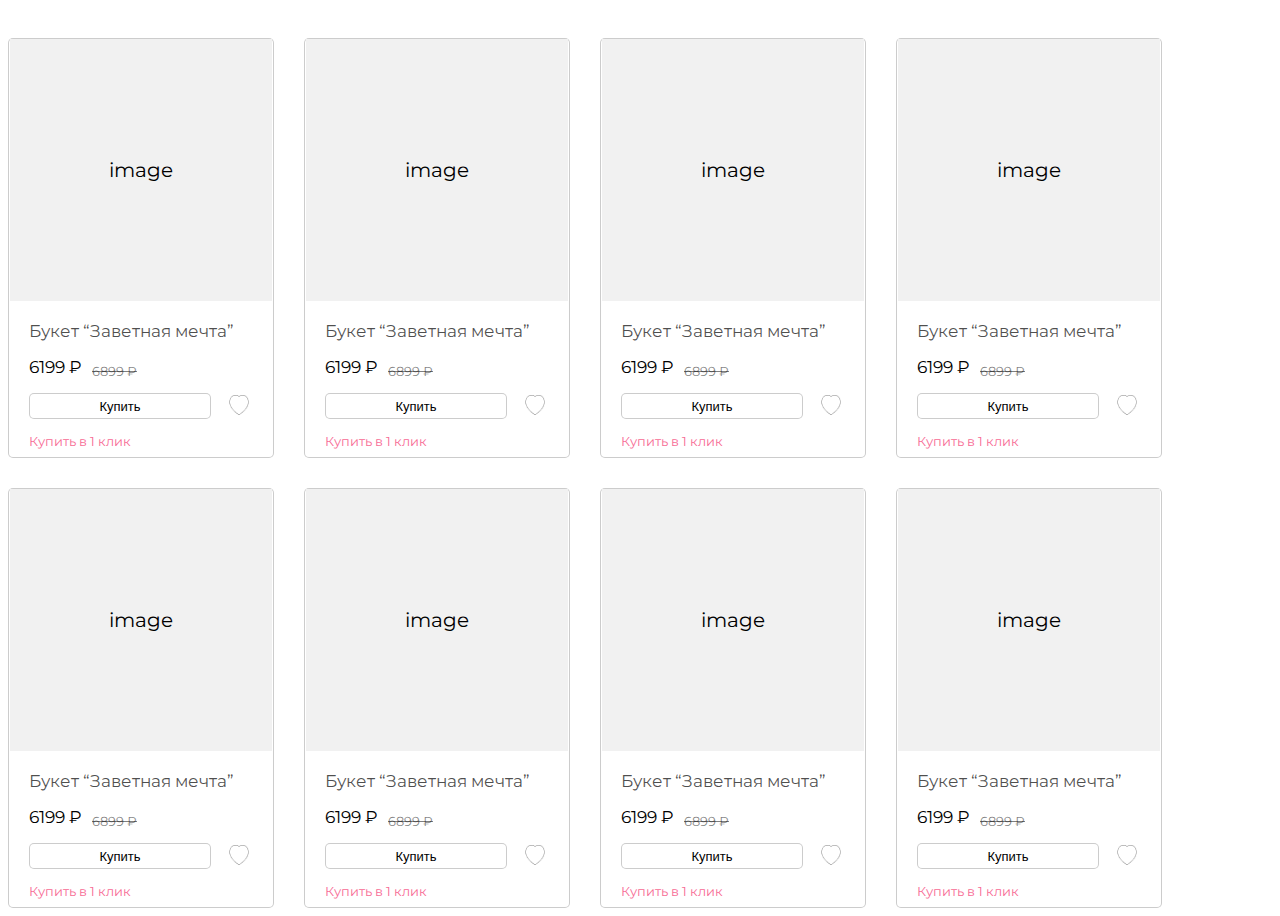
==== index.html @ fde01793 "3/add-main. Finaly-2." ====
<!DOCTYPE html>
<html lang="en">
<head>
    <meta charset="UTF-8">
    <meta http-equiv="X-UA-Compatible" content="IE=edge">
    <meta name="viewport" content="width=device-width, initial-scale=1.0">
    <link rel="stylesheet" href="style.css">

    <!-- Google fonts -->
    <link rel="preconnect" href="https://fonts.googleapis.com">
    <link rel="preconnect" href="https://fonts.gstatic.com" crossorigin>
    <link href="https://fonts.googleapis.com/css2?family=Montserrat&display=swap" rel="stylesheet">

    <title>Document</title>
</head>
<body>
    <main>
        <div class="mainItem">
            <div class="mainItem-image">image</div>
            <p class="mainItem-title">Букет “Заветная мечта”</p>
            <div class="mainItem-price">
                <p class="mainItem-price__new">6199</p>
                <p class="mainItem-price__old">6899</p>
            </div>
            <div class="mainItem-active">
                <button class="mainItem-active__buy">Купить</button>
                <img src="./like.png" alt="like" class="mainItem-active__like">
            </div>
            <p class="mainItem-prompt">Купить в 1 клик</p>
        </div>
        <div class="mainItem">
            <div class="mainItem-image">image</div>
            <p class="mainItem-title">Букет “Заветная мечта”</p>
            <div class="mainItem-price">
                <p class="mainItem-price__new">6199</p>
                <p class="mainItem-price__old">6899</p>
            </div>
            <div class="mainItem-active">
                <button class="mainItem-active__buy">Купить</button>
                <img src="./like.png" alt="like" class="mainItem-active__like">
            </div>
            <p class="mainItem-prompt">Купить в 1 клик</p>
        </div>
        <div class="mainItem">
            <div class="mainItem-image">image</div>
            <p class="mainItem-title">Букет “Заветная мечта”</p>
            <div class="mainItem-price">
                <p class="mainItem-price__new">6199</p>
                <p class="mainItem-price__old">6899</p>
            </div>
            <div class="mainItem-active">
                <button class="mainItem-active__buy">Купить</button>
                <img src="./like.png" alt="like" class="mainItem-active__like">
            </div>
            <p class="mainItem-prompt">Купить в 1 клик</p>
        </div>
        <div class="mainItem">
            <div class="mainItem-image">image</div>
            <p class="mainItem-title">Букет “Заветная мечта”</p>
            <div class="mainItem-price">
                <p class="mainItem-price__new">6199</p>
                <p class="mainItem-price__old">6899</p>
            </div>
            <div class="mainItem-active">
                <button class="mainItem-active__buy">Купить</button>
                <img src="./like.png" alt="like" class="mainItem-active__like">
            </div>
            <p class="mainItem-prompt">Купить в 1 клик</p>
        </div>
        <div class="mainItem">
            <div class="mainItem-image">image</div>
            <p class="mainItem-title">Букет “Заветная мечта”</p>
            <div class="mainItem-price">
                <p class="mainItem-price__new">6199</p>
                <p class="mainItem-price__old">6899</p>
            </div>
            <div class="mainItem-active">
                <button class="mainItem-active__buy">Купить</button>
                <img src="./like.png" alt="like" class="mainItem-active__like">
            </div>
            <p class="mainItem-prompt">Купить в 1 клик</p>
        </div>
        <div class="mainItem">
            <div class="mainItem-image">image</div>
            <p class="mainItem-title">Букет “Заветная мечта”</p>
            <div class="mainItem-price">
                <p class="mainItem-price__new">6199</p>
                <p class="mainItem-price__old">6899</p>
            </div>
            <div class="mainItem-active">
                <button class="mainItem-active__buy">Купить</button>
                <img src="./like.png" alt="like" class="mainItem-active__like">
            </div>
            <p class="mainItem-prompt">Купить в 1 клик</p>
        </div>
        <div class="mainItem">
            <div class="mainItem-image">image</div>
            <p class="mainItem-title">Букет “Заветная мечта”</p>
            <div class="mainItem-price">
                <p class="mainItem-price__new">6199</p>
                <p class="mainItem-price__old">6899</p>
            </div>
            <div class="mainItem-active">
                <button class="mainItem-active__buy">Купить</button>
                <img src="./like.png" alt="like" class="mainItem-active__like">
            </div>
            <p class="mainItem-prompt">Купить в 1 клик</p>
        </div>
        <div class="mainItem">
            <div class="mainItem-image">image</div>
            <p class="mainItem-title">Букет “Заветная мечта”</p>
            <div class="mainItem-price">
                <p class="mainItem-price__new">6199</p>
                <p class="mainItem-price__old">6899</p>
            </div>
            <div class="mainItem-active">
                <button class="mainItem-active__buy">Купить</button>
                <img src="./like.png" alt="like" class="mainItem-active__like">
            </div>
            <p class="mainItem-prompt">Купить в 1 клик</p>
        </div>
    </main>
</body>
</html>
---- style.css ----
main {
    display: flex;
    flex-direction: row;
    flex-wrap: wrap;
    font-family: 'Montserrat', Arial, Helvetica, sans-serif;
    font-style: normal;
    font-weight: 400;
    line-height: 21px;

}

.mainItem {
    width: 264px;
    height: 418px;
    background-color: #fff;
    border: 0.3px solid rgba(0, 0, 0, 0.2);
    border-radius: 5px;
    margin: 30px 30px 0 0;
}

.mainItem:last-child {
    margin-right: 0;
}

.mainItem-image {
    display: flex;
    justify-content: center;
    align-items: center;
    margin: 0 1px;
    width: 262px;
    height: 262px;
    background-color: #f1f1f1;
    font-size: 20px;

}

.mainItem-title {
    margin: 20px 20px 0 20px;
    color: rgba(0, 0, 0, 0.7);
    font-size: 17px;
}

.mainItem-price {
    display: flex;
    /* flex-direction: ; */
}

.mainItem-price__new {
    margin: 15px 0 0 20px;
    color: #000000;
    font-size: 17px;
}

.mainItem-price__new::after {
    content: ' ₽';
    font-size: 17px;
}

.mainItem-price__old {
    margin: 19px 0 0 10px;
    color: rgba(0, 0, 0, 0.5);
    text-decoration: line-through;
    font-size: 13px;

}

.mainItem-price__old::after {
    content: ' ₽';
    font-size: 13px;
}

.mainItem-active {
    display: flex;
    justify-content: space-between;
    margin: 11px 22.71px 0 20px;
}

.mainItem-active__buy {
    border-radius: 5px;
    padding: 5px 67px;
    width: 182px;
    height: 26px;
    border: 0.5px solid rgba(0, 0, 0, 0.2);
    background: #fff;
    font-size: 13px;
}

.mainItem-active__like {
    margin: 2px 1px;
    width: 20.58px;
    height: 19.5px;
}


.mainItem-prompt {
    margin: 12px 0 14px 20px;
    color: #F76A94;
    font-size: 13px;
}
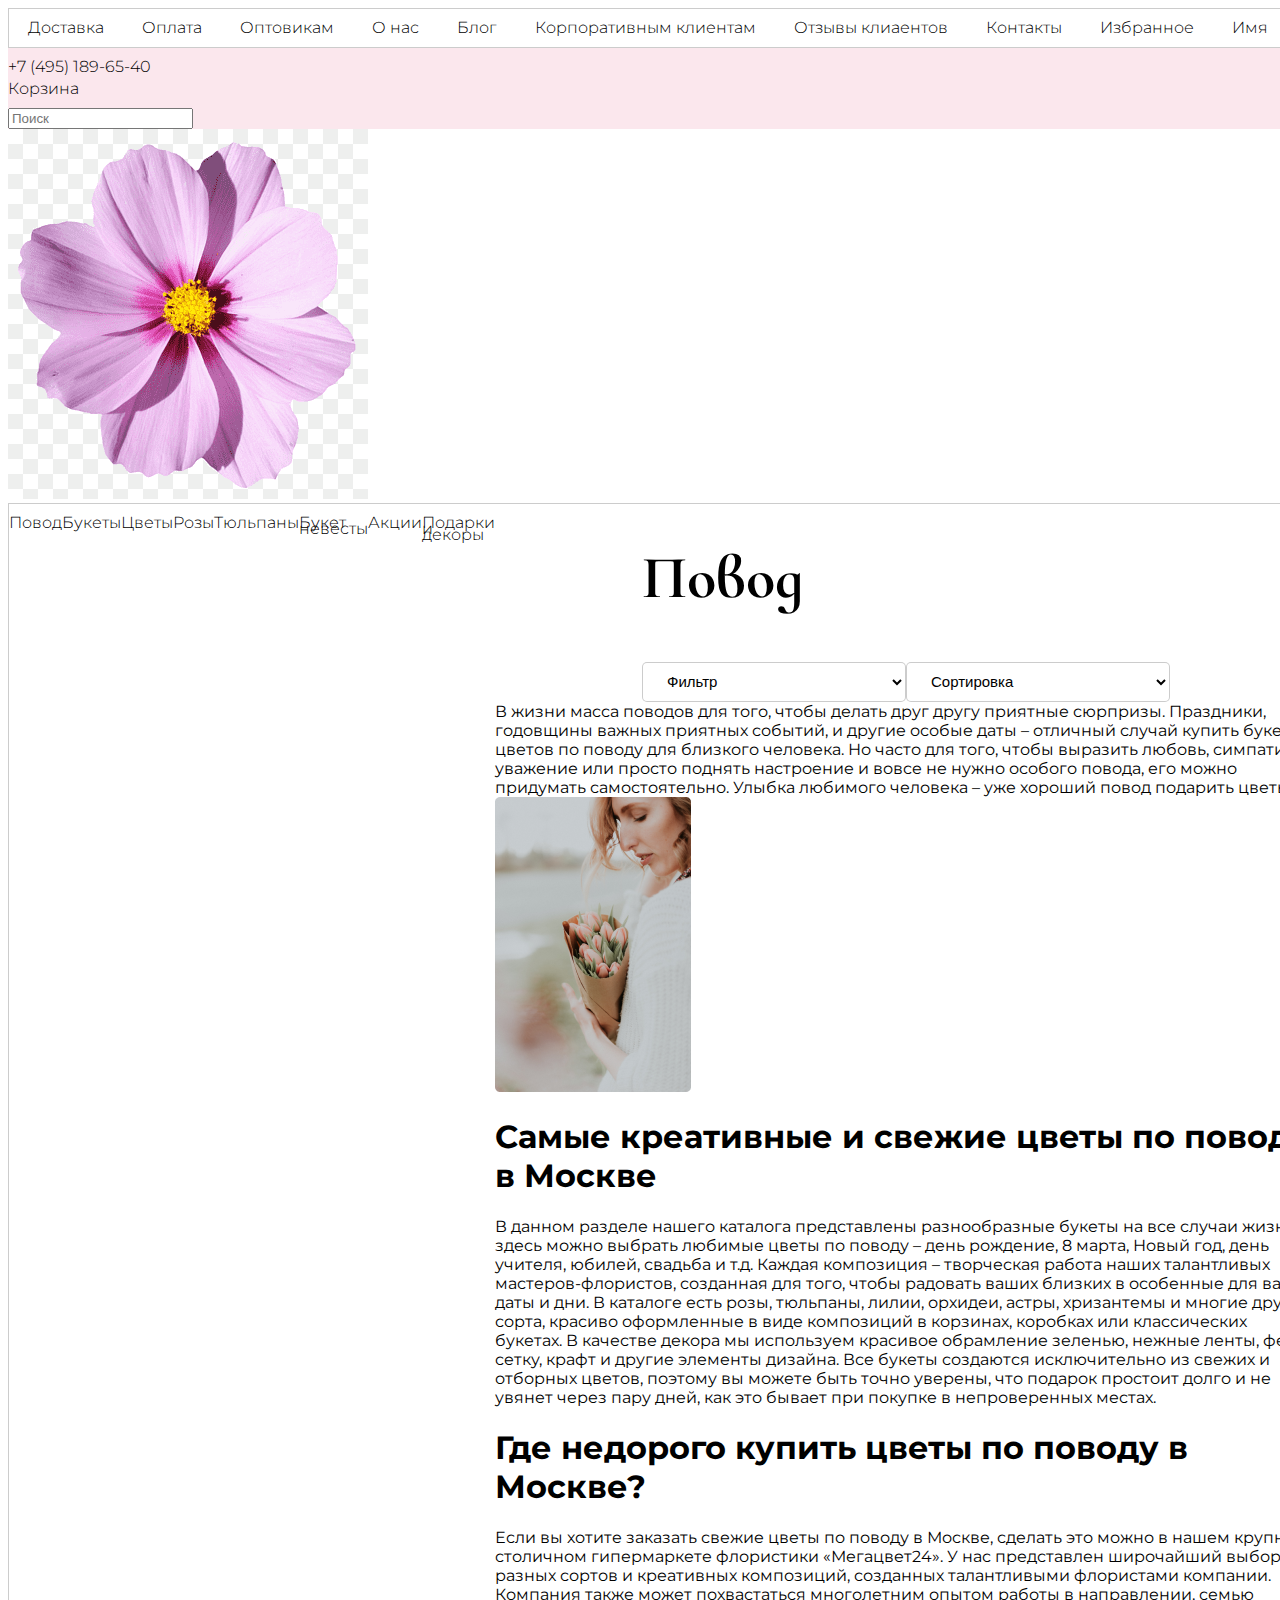
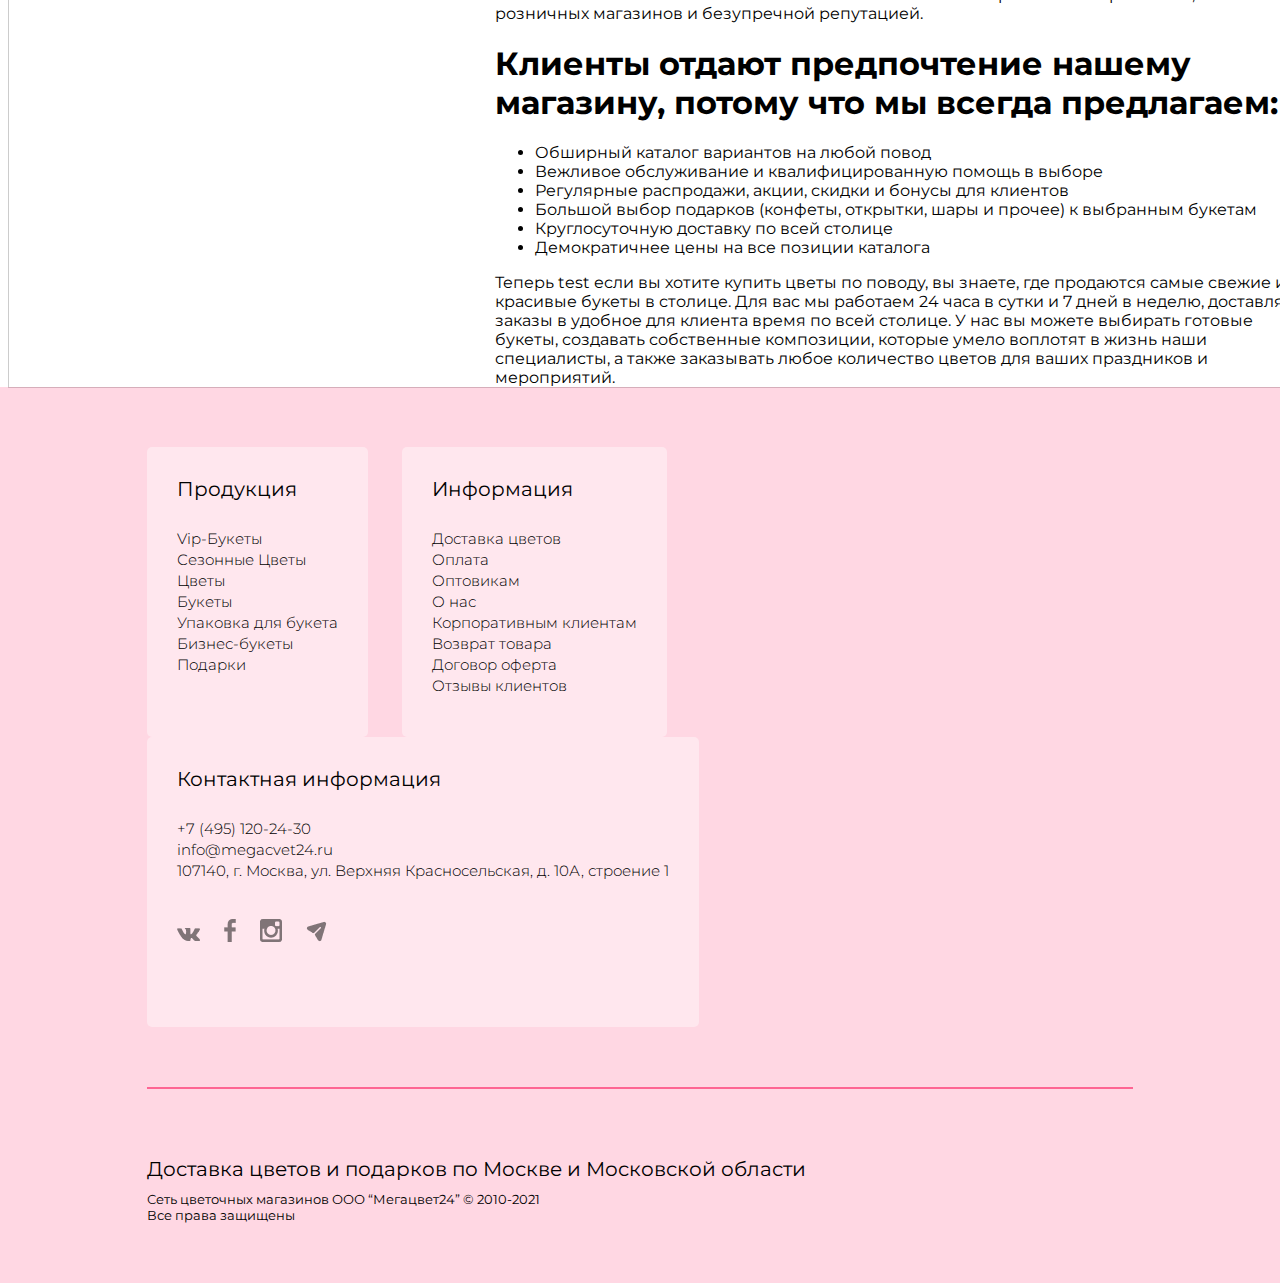
==== commit e06470a7: "Merge branch 'main' into 6/add-btn" ====
--- a/index.html
+++ b/index.html
@@ -1,124 +1,161 @@
 <!DOCTYPE html>
 <html lang="en">
+
 <head>
+    <link href="style.css" rel="stylesheet">
     <meta charset="UTF-8">
     <meta http-equiv="X-UA-Compatible" content="IE=edge">
     <meta name="viewport" content="width=device-width, initial-scale=1.0">
+    <LINK REL="stylesheet" TYPE="text/css" HREF="style.css">
+    <link href='https://fonts.googleapis.com/css?family=Montserrat' rel='stylesheet'>
+    <title>Document</title>
+    <link rel="stylesheet" href="my_style.css">
     <link rel="stylesheet" href="style.css">
-
-    <!-- Google fonts -->
     <link rel="preconnect" href="https://fonts.googleapis.com">
     <link rel="preconnect" href="https://fonts.gstatic.com" crossorigin>
-    <link href="https://fonts.googleapis.com/css2?family=Montserrat&display=swap" rel="stylesheet">
+    <link href="https://fonts.googleapis.com/css2?family=Cormorant+Infant&family=Montserrat&display=swap"
+        rel="stylesheet">
+</head>
 
-    <title>Document</title>
-</head>
 <body>
-    <main>
-        <div class="mainItem">
-            <div class="mainItem-image">image</div>
-            <p class="mainItem-title">Букет “Заветная мечта”</p>
-            <div class="mainItem-price">
-                <p class="mainItem-price__new">6199</p>
-                <p class="mainItem-price__old">6899</p>
+    <div class="rectangle_1">
+        <p>Доставка</p>
+        <p>Оплата</p>
+        <p>Оптовикам</p>
+        <p>О нас</p>
+        <p>Блог</p>
+        <p>Корпоративным клиентам</p>
+        <p>Отзывы клиаентов</p>
+        <p>Контакты</p>
+        <p>Избранное</p>
+        <p>Имя</p>
+    </div>
+
+    <div class="rectangle_2">
+        <p class="phone">+7 (495) 189-65-40</p> 
+        <p class="basket">Корзина</p>
+        <input name="s" placeholder="Поиск" type="search" class="search"> 
+    </div>
+    <img src="images/pic.png" alt="TEST" class="logo">
+
+    <div class="rectangle_3">
+        <p class="povod">Повод</p>
+        <p class="Buket">Букеты</p>
+        <p class="svety">Цветы</p>
+        <p class="rosy">Розы</p>
+        <p class="tyulpany">Тюльпаны</p>
+        <p class="b_nevesty">Букет невесты</p>
+        <p class="sale">Акции</p>
+        <p class="gift">Подарки и декоры</p>
+    <div>
+      
+    <div class="selects">
+        <div class="selects_header">
+            <h2>Повод</h2>
+        </div>
+        <div class="selects_selects">
+            <select class="select" name="" id="">
+                <option>Фильтр</option>
+            </select>
+            <select class="select" name="" id="">
+                <option>Сортировка</option>
+            </select>
+        </div>
+    </div>
+      <div>
+    <div class="quote1">В жизни масса поводов для того, чтобы делать друг другу приятные сюрпризы. Праздники, годовщины важных приятных событий, и другие особые даты – отличный случай купить букет цветов по поводу для близкого человека. Но часто для того, чтобы выразить любовь, симпатию, уважение или просто поднять настроение и вовсе не нужно особого повода, его можно придумать самостоятельно. Улыбка любимого человека – уже хороший повод подарить цветы!</div>
+    <img src="images/lO_bw1VmzGo.png" class="image1">
+
+    <h1 class="h1"> Самые креативные и свежие цветы по поводу в Москве</h1>
+   
+    <div class="quote2">В данном разделе нашего каталога представлены разнообразные букеты на все случаи жизни, здесь можно выбрать любимые цветы по поводу – день рождение, 8 марта, Новый год, день учителя, юбилей, свадьба и т.д. Каждая композиция – творческая работа наших талантливых мастеров-флористов, созданная для того, чтобы радовать ваших близких в особенные для вас даты и дни. В каталоге есть розы, тюльпаны, лилии, орхидеи, астры, хризантемы и многие другие сорта, красиво оформленные в виде композиций в корзинах, коробках или классических букетах. В качестве декора мы используем красивое обрамление зеленью, нежные ленты, фетр, сетку, крафт и другие элементы дизайна.
+    Все букеты создаются исключительно из свежих и отборных цветов, поэтому вы можете быть точно уверены, 
+    что подарок простоит долго и не увянет через пару дней, как это бывает при покупке в непроверенных местах.</div>
+    
+    <h1 class="h2">Где недорого купить цветы по поводу в Москве?</h1>   
+   
+    <div class="quote3">Если вы хотите заказать свежие цветы по поводу в Москве, сделать это можно в нашем крупном столичном гипермаркете флористики «Мегацвет24». У нас представлен широчайший выбор разных сортов и креативных композиций, созданных талантливыми флористами компании. Компания также может похвастаться многолетним опытом работы в направлении, семью розничных магазинов и безупречной репутацией.</div>
+   
+    <h1 class="h3">Клиенты отдают предпочтение нашему магазину, потому что 
+        мы всегда предлагаем:</h1>
+
+        <ul class="spisok1">
+            <li>Обширный каталог вариантов на любой повод</li>
+            <li>Вежливое обслуживание и квалифицированную помощь в выборе</li>
+            <li>Регулярные распродажи, акции, скидки и бонусы для клиентов</li>
+            <li>Большой выбор подарков (конфеты, открытки, шары и прочее) к выбранным букетам</li>
+            <li>Круглосуточную доставку по всей столице</li>
+            <li>Демократичнее цены на все позиции каталога</li>
+        </ul>
+    
+    <div class="quote4">Теперь test если вы хотите купить цветы по поводу, вы знаете, где продаются самые свежие и красивые букеты 
+        в столице. Для вас мы работаем 24 часа в сутки и 7 дней в неделю, доставляем заказы в удобное для клиента время по всей столице. У нас вы можете выбирать готовые букеты, создавать собственные композиции, которые умело воплотят в жизнь наши специалисты, а также заказывать любое количество цветов для ваших праздников 
+        и мероприятий.</div>
+  </div>
+      
+    <footer class="site-footer">
+        <div class="main-footer-block">
+            <div class="two-information-blocks">
+                <div class="footer-block">
+                    <div class="header">
+                        Продукция
+                    </div>
+                    <p>Vip-Букеты</p>
+                    <p>Сезонные Цветы</p>
+                    <p>Цветы</p>
+                    <p>Букеты</p>
+                    <p>Упаковка для букета</p>
+                    <p>Бизнес-букеты</p>
+                    <p>Подарки</p>
+                </div>
+                <div class="footer-block">
+                    <div class="header">
+                        Информация
+                    </div>
+                    <p>Доставка цветов</p>
+                    <p>Оплата</p>
+                    <p>Оптовикам</p>
+                    <p>О нас</p>
+                    <p>Корпоративным клиентам</p>
+                    <p>Возврат товара</p>
+                    <p>Договор оферта</p>
+                    <p>Отзывы клиентов</p>
+                </div>
             </div>
-            <div class="mainItem-active">
-                <button class="mainItem-active__buy">Купить</button>
-                <img src="./like.png" alt="like" class="mainItem-active__like">
+            <div class="footer-block">
+                <div class="header">
+                    Контактная информация
+                </div>
+                <p>+7 (495) 120-24-30</p>
+                <p>info@megacvet24.ru</p>
+                <p>107140, г. Москва, ул. Верхняя Красносельская, д. 10А, строение 1</p>
+                <div class="social-media-images">
+                    <div class="social-media-image">
+                        <img src="images/social media/vk.png" alt="VK">
+                    </div>
+                    <div class="social-media-image">
+                        <img src="images/social media/facebook.png" alt="Facebook">
+                    </div>
+                    <div class="social-media-image">
+                        <img src="images/social media/instagram.png" alt="Instagram">
+                    </div>
+                    <div class="social-media-image">
+                        <img src="images/social media/telegram.png" alt="Telegram">
+                    </div>
+                </div>
             </div>
-            <p class="mainItem-prompt">Купить в 1 клик</p>
         </div>
-        <div class="mainItem">
-            <div class="mainItem-image">image</div>
-            <p class="mainItem-title">Букет “Заветная мечта”</p>
-            <div class="mainItem-price">
-                <p class="mainItem-price__new">6199</p>
-                <p class="mainItem-price__old">6899</p>
+        <hr>
+        <div class="bottom-text">
+            <div class="header-bottom-text">
+                Доставка цветов и подарков по Москве и Московской области
             </div>
-            <div class="mainItem-active">
-                <button class="mainItem-active__buy">Купить</button>
-                <img src="./like.png" alt="like" class="mainItem-active__like">
+            <div class="rights-text">
+                Сеть цветочных магазинов ООО “Мегацвет24” © 2010-2021<br> 
+                Все права защищены
             </div>
-            <p class="mainItem-prompt">Купить в 1 клик</p>
         </div>
-        <div class="mainItem">
-            <div class="mainItem-image">image</div>
-            <p class="mainItem-title">Букет “Заветная мечта”</p>
-            <div class="mainItem-price">
-                <p class="mainItem-price__new">6199</p>
-                <p class="mainItem-price__old">6899</p>
-            </div>
-            <div class="mainItem-active">
-                <button class="mainItem-active__buy">Купить</button>
-                <img src="./like.png" alt="like" class="mainItem-active__like">
-            </div>
-            <p class="mainItem-prompt">Купить в 1 клик</p>
-        </div>
-        <div class="mainItem">
-            <div class="mainItem-image">image</div>
-            <p class="mainItem-title">Букет “Заветная мечта”</p>
-            <div class="mainItem-price">
-                <p class="mainItem-price__new">6199</p>
-                <p class="mainItem-price__old">6899</p>
-            </div>
-            <div class="mainItem-active">
-                <button class="mainItem-active__buy">Купить</button>
-                <img src="./like.png" alt="like" class="mainItem-active__like">
-            </div>
-            <p class="mainItem-prompt">Купить в 1 клик</p>
-        </div>
-        <div class="mainItem">
-            <div class="mainItem-image">image</div>
-            <p class="mainItem-title">Букет “Заветная мечта”</p>
-            <div class="mainItem-price">
-                <p class="mainItem-price__new">6199</p>
-                <p class="mainItem-price__old">6899</p>
-            </div>
-            <div class="mainItem-active">
-                <button class="mainItem-active__buy">Купить</button>
-                <img src="./like.png" alt="like" class="mainItem-active__like">
-            </div>
-            <p class="mainItem-prompt">Купить в 1 клик</p>
-        </div>
-        <div class="mainItem">
-            <div class="mainItem-image">image</div>
-            <p class="mainItem-title">Букет “Заветная мечта”</p>
-            <div class="mainItem-price">
-                <p class="mainItem-price__new">6199</p>
-                <p class="mainItem-price__old">6899</p>
-            </div>
-            <div class="mainItem-active">
-                <button class="mainItem-active__buy">Купить</button>
-                <img src="./like.png" alt="like" class="mainItem-active__like">
-            </div>
-            <p class="mainItem-prompt">Купить в 1 клик</p>
-        </div>
-        <div class="mainItem">
-            <div class="mainItem-image">image</div>
-            <p class="mainItem-title">Букет “Заветная мечта”</p>
-            <div class="mainItem-price">
-                <p class="mainItem-price__new">6199</p>
-                <p class="mainItem-price__old">6899</p>
-            </div>
-            <div class="mainItem-active">
-                <button class="mainItem-active__buy">Купить</button>
-                <img src="./like.png" alt="like" class="mainItem-active__like">
-            </div>
-            <p class="mainItem-prompt">Купить в 1 клик</p>
-        </div>
-        <div class="mainItem">
-            <div class="mainItem-image">image</div>
-            <p class="mainItem-title">Букет “Заветная мечта”</p>
-            <div class="mainItem-price">
-                <p class="mainItem-price__new">6199</p>
-                <p class="mainItem-price__old">6899</p>
-            </div>
-            <div class="mainItem-active">
-                <button class="mainItem-active__buy">Купить</button>
-                <img src="./like.png" alt="like" class="mainItem-active__like">
-            </div>
-            <p class="mainItem-prompt">Купить в 1 клик</p>
-        </div>
-    </main>
+    </footer>
 </body>
+
 </html>--- a/style.css
+++ b/style.css
@@ -1,99 +1,117 @@
-main {
-    display: flex;
-    flex-direction: row;
-    flex-wrap: wrap;
-    font-family: 'Montserrat', Arial, Helvetica, sans-serif;
+
+.site-footer{
+    background-color: rgba(254, 53, 113, 0.2);
+    position: absolute;
+    left: 0;
+    width: 100%;
+
+}
+.main-footer-block{
+    padding-left: 147px;
+    padding-top: 60px;
+    
+}
+.two-information-blocks{
+    display: inline-block;
+    margin-right: 121px;
+}
+
+.footer-block{
+    display: inline-block;
+    background-color: rgba(255, 255, 255, 0.4);
+    border-radius: 5px;
+    height: 290px;
+    vertical-align: top;
+    padding-left: 30px;
+    padding-right: 30px;
+    margin-right: 30px;
+    font-size: 15px;
+}
+
+.bottom-text{
+    padding-left: 147px;
+    padding-top: 60px;
+    padding-bottom: 60px;
+}
+
+.header{
+    font-size: 20px;
+    padding-top: 30px;
+    padding-bottom: 20px;
+    font-weight: 400;
+}
+
+.header-bottom-text{
+    font-size: 20px;
+    padding-bottom: 10px;
+    font-weight: 400;
+}
+.rights-text{
+    font-size: 13px;
+}
+
+.social-media-images{
+    padding-top: 30px;
+}
+
+.social-media-image{
+    display: inline-block;
+    padding-right: 20px;
+}
+
+hr{
+    border: 1px solid rgba(254, 53, 113, 0.7);
+    margin-left: 147px;
+    margin-right: 147px;
+    margin-top: 60px;
+}
+
+p{
+    line-height: 6px; 
+    font-weight: 300;
+}
+
+body {
+    font-family: 'Montserrat';
+}
+
+/*Файл стилей секции селектов (фильтра и сортировки)*/
+body {
+    width: 100%;
+}
+
+.selects_header {
     font-style: normal;
     font-weight: 400;
-    line-height: 21px;
+    font-size: 40px;
+    line-height: 48px;
+    color: #000000;
+    padding-left: 147px;
+    font-family: 'Cormorant Infant';
 
 }
 
-.mainItem {
+.select {
+    background: #FFFFFF;
+    border: 0.5px solid rgba(0, 0, 0, 0.2);
+    box-sizing: border-box;
+    border-radius: 5px;
     width: 264px;
-    height: 418px;
-    background-color: #fff;
-    border: 0.3px solid rgba(0, 0, 0, 0.2);
-    border-radius: 5px;
-    margin: 30px 30px 0 0;
+    height: 40px;
+    font-weight: 400;
+    font-size: 15px;
+    line-height: 18px;
+    padding-left: 20px;
+    color: #000000;
 }
 
-.mainItem:last-child {
-    margin-right: 0;
+.selects_selects {
+
+    display: flex;
+    justify-content: space-between;
+    margin-left: 147px;
+    margin-right: 147px;
+    font-family: 'Montserrat', sans-serif;
+    margin-top: 60px;
 }
 
-.mainItem-image {
-    display: flex;
-    justify-content: center;
-    align-items: center;
-    margin: 0 1px;
-    width: 262px;
-    height: 262px;
-    background-color: #f1f1f1;
-    font-size: 20px;
-
-}
-
-.mainItem-title {
-    margin: 20px 20px 0 20px;
-    color: rgba(0, 0, 0, 0.7);
-    font-size: 17px;
-}
-
-.mainItem-price {
-    display: flex;
-    /* flex-direction: ; */
-}
-
-.mainItem-price__new {
-    margin: 15px 0 0 20px;
-    color: #000000;
-    font-size: 17px;
-}
-
-.mainItem-price__new::after {
-    content: ' ₽';
-    font-size: 17px;
-}
-
-.mainItem-price__old {
-    margin: 19px 0 0 10px;
-    color: rgba(0, 0, 0, 0.5);
-    text-decoration: line-through;
-    font-size: 13px;
-
-}
-
-.mainItem-price__old::after {
-    content: ' ₽';
-    font-size: 13px;
-}
-
-.mainItem-active {
-    display: flex;
-    justify-content: space-between;
-    margin: 11px 22.71px 0 20px;
-}
-
-.mainItem-active__buy {
-    border-radius: 5px;
-    padding: 5px 67px;
-    width: 182px;
-    height: 26px;
-    border: 0.5px solid rgba(0, 0, 0, 0.2);
-    background: #fff;
-    font-size: 13px;
-}
-
-.mainItem-active__like {
-    margin: 2px 1px;
-    width: 20.58px;
-    height: 19.5px;
-}
-
-
-.mainItem-prompt {
-    margin: 12px 0 14px 20px;
-    color: #F76A94;
-    font-size: 13px;
-}--- a/style.css
+++ b/style.css
@@ -1,99 +1,117 @@
-main {
-    display: flex;
-    flex-direction: row;
-    flex-wrap: wrap;
-    font-family: 'Montserrat', Arial, Helvetica, sans-serif;
+
+.site-footer{
+    background-color: rgba(254, 53, 113, 0.2);
+    position: absolute;
+    left: 0;
+    width: 100%;
+
+}
+.main-footer-block{
+    padding-left: 147px;
+    padding-top: 60px;
+    
+}
+.two-information-blocks{
+    display: inline-block;
+    margin-right: 121px;
+}
+
+.footer-block{
+    display: inline-block;
+    background-color: rgba(255, 255, 255, 0.4);
+    border-radius: 5px;
+    height: 290px;
+    vertical-align: top;
+    padding-left: 30px;
+    padding-right: 30px;
+    margin-right: 30px;
+    font-size: 15px;
+}
+
+.bottom-text{
+    padding-left: 147px;
+    padding-top: 60px;
+    padding-bottom: 60px;
+}
+
+.header{
+    font-size: 20px;
+    padding-top: 30px;
+    padding-bottom: 20px;
+    font-weight: 400;
+}
+
+.header-bottom-text{
+    font-size: 20px;
+    padding-bottom: 10px;
+    font-weight: 400;
+}
+.rights-text{
+    font-size: 13px;
+}
+
+.social-media-images{
+    padding-top: 30px;
+}
+
+.social-media-image{
+    display: inline-block;
+    padding-right: 20px;
+}
+
+hr{
+    border: 1px solid rgba(254, 53, 113, 0.7);
+    margin-left: 147px;
+    margin-right: 147px;
+    margin-top: 60px;
+}
+
+p{
+    line-height: 6px; 
+    font-weight: 300;
+}
+
+body {
+    font-family: 'Montserrat';
+}
+
+/*Файл стилей секции селектов (фильтра и сортировки)*/
+body {
+    width: 100%;
+}
+
+.selects_header {
     font-style: normal;
     font-weight: 400;
-    line-height: 21px;
+    font-size: 40px;
+    line-height: 48px;
+    color: #000000;
+    padding-left: 147px;
+    font-family: 'Cormorant Infant';
 
 }
 
-.mainItem {
+.select {
+    background: #FFFFFF;
+    border: 0.5px solid rgba(0, 0, 0, 0.2);
+    box-sizing: border-box;
+    border-radius: 5px;
     width: 264px;
-    height: 418px;
-    background-color: #fff;
-    border: 0.3px solid rgba(0, 0, 0, 0.2);
-    border-radius: 5px;
-    margin: 30px 30px 0 0;
+    height: 40px;
+    font-weight: 400;
+    font-size: 15px;
+    line-height: 18px;
+    padding-left: 20px;
+    color: #000000;
 }
 
-.mainItem:last-child {
-    margin-right: 0;
+.selects_selects {
+
+    display: flex;
+    justify-content: space-between;
+    margin-left: 147px;
+    margin-right: 147px;
+    font-family: 'Montserrat', sans-serif;
+    margin-top: 60px;
 }
 
-.mainItem-image {
-    display: flex;
-    justify-content: center;
-    align-items: center;
-    margin: 0 1px;
-    width: 262px;
-    height: 262px;
-    background-color: #f1f1f1;
-    font-size: 20px;
-
-}
-
-.mainItem-title {
-    margin: 20px 20px 0 20px;
-    color: rgba(0, 0, 0, 0.7);
-    font-size: 17px;
-}
-
-.mainItem-price {
-    display: flex;
-    /* flex-direction: ; */
-}
-
-.mainItem-price__new {
-    margin: 15px 0 0 20px;
-    color: #000000;
-    font-size: 17px;
-}
-
-.mainItem-price__new::after {
-    content: ' ₽';
-    font-size: 17px;
-}
-
-.mainItem-price__old {
-    margin: 19px 0 0 10px;
-    color: rgba(0, 0, 0, 0.5);
-    text-decoration: line-through;
-    font-size: 13px;
-
-}
-
-.mainItem-price__old::after {
-    content: ' ₽';
-    font-size: 13px;
-}
-
-.mainItem-active {
-    display: flex;
-    justify-content: space-between;
-    margin: 11px 22.71px 0 20px;
-}
-
-.mainItem-active__buy {
-    border-radius: 5px;
-    padding: 5px 67px;
-    width: 182px;
-    height: 26px;
-    border: 0.5px solid rgba(0, 0, 0, 0.2);
-    background: #fff;
-    font-size: 13px;
-}
-
-.mainItem-active__like {
-    margin: 2px 1px;
-    width: 20.58px;
-    height: 19.5px;
-}
-
-
-.mainItem-prompt {
-    margin: 12px 0 14px 20px;
-    color: #F76A94;
-    font-size: 13px;
-}--- a/my_style.css
+++ b/my_style.css
@@ -0,0 +1,39 @@
+.phone{
+    
+}
+
+.basket{
+
+}
+
+.search{
+
+}
+
+.rectangle_1{
+    width: 100%;
+    display: flex;
+    justify-content: space-around;
+    align-content: center;
+    background: #FFFFFF;
+    border: 0.3px solid rgba(0, 0, 0, 0.2);
+    box-sizing: border-box;
+}
+
+.rectangle_2{
+    width: 100%;
+    display: block;
+    justify-content: space-around;
+    align-content: center;
+    background: #FBE7ED;
+}
+
+.rectangle_3{
+    width: 100%;
+    display: flex;
+    justify-content: space-around;
+    align-content: center;
+    background: #FFFFFF;
+    border: 0.3px solid rgba(0, 0, 0, 0.2);
+    box-sizing: border-box;
+    }
--- a/style.css
+++ b/style.css
@@ -1,99 +1,117 @@
-main {
-    display: flex;
-    flex-direction: row;
-    flex-wrap: wrap;
-    font-family: 'Montserrat', Arial, Helvetica, sans-serif;
+
+.site-footer{
+    background-color: rgba(254, 53, 113, 0.2);
+    position: absolute;
+    left: 0;
+    width: 100%;
+
+}
+.main-footer-block{
+    padding-left: 147px;
+    padding-top: 60px;
+    
+}
+.two-information-blocks{
+    display: inline-block;
+    margin-right: 121px;
+}
+
+.footer-block{
+    display: inline-block;
+    background-color: rgba(255, 255, 255, 0.4);
+    border-radius: 5px;
+    height: 290px;
+    vertical-align: top;
+    padding-left: 30px;
+    padding-right: 30px;
+    margin-right: 30px;
+    font-size: 15px;
+}
+
+.bottom-text{
+    padding-left: 147px;
+    padding-top: 60px;
+    padding-bottom: 60px;
+}
+
+.header{
+    font-size: 20px;
+    padding-top: 30px;
+    padding-bottom: 20px;
+    font-weight: 400;
+}
+
+.header-bottom-text{
+    font-size: 20px;
+    padding-bottom: 10px;
+    font-weight: 400;
+}
+.rights-text{
+    font-size: 13px;
+}
+
+.social-media-images{
+    padding-top: 30px;
+}
+
+.social-media-image{
+    display: inline-block;
+    padding-right: 20px;
+}
+
+hr{
+    border: 1px solid rgba(254, 53, 113, 0.7);
+    margin-left: 147px;
+    margin-right: 147px;
+    margin-top: 60px;
+}
+
+p{
+    line-height: 6px; 
+    font-weight: 300;
+}
+
+body {
+    font-family: 'Montserrat';
+}
+
+/*Файл стилей секции селектов (фильтра и сортировки)*/
+body {
+    width: 100%;
+}
+
+.selects_header {
     font-style: normal;
     font-weight: 400;
-    line-height: 21px;
+    font-size: 40px;
+    line-height: 48px;
+    color: #000000;
+    padding-left: 147px;
+    font-family: 'Cormorant Infant';
 
 }
 
-.mainItem {
+.select {
+    background: #FFFFFF;
+    border: 0.5px solid rgba(0, 0, 0, 0.2);
+    box-sizing: border-box;
+    border-radius: 5px;
     width: 264px;
-    height: 418px;
-    background-color: #fff;
-    border: 0.3px solid rgba(0, 0, 0, 0.2);
-    border-radius: 5px;
-    margin: 30px 30px 0 0;
+    height: 40px;
+    font-weight: 400;
+    font-size: 15px;
+    line-height: 18px;
+    padding-left: 20px;
+    color: #000000;
 }
 
-.mainItem:last-child {
-    margin-right: 0;
+.selects_selects {
+
+    display: flex;
+    justify-content: space-between;
+    margin-left: 147px;
+    margin-right: 147px;
+    font-family: 'Montserrat', sans-serif;
+    margin-top: 60px;
 }
 
-.mainItem-image {
-    display: flex;
-    justify-content: center;
-    align-items: center;
-    margin: 0 1px;
-    width: 262px;
-    height: 262px;
-    background-color: #f1f1f1;
-    font-size: 20px;
-
-}
-
-.mainItem-title {
-    margin: 20px 20px 0 20px;
-    color: rgba(0, 0, 0, 0.7);
-    font-size: 17px;
-}
-
-.mainItem-price {
-    display: flex;
-    /* flex-direction: ; */
-}
-
-.mainItem-price__new {
-    margin: 15px 0 0 20px;
-    color: #000000;
-    font-size: 17px;
-}
-
-.mainItem-price__new::after {
-    content: ' ₽';
-    font-size: 17px;
-}
-
-.mainItem-price__old {
-    margin: 19px 0 0 10px;
-    color: rgba(0, 0, 0, 0.5);
-    text-decoration: line-through;
-    font-size: 13px;
-
-}
-
-.mainItem-price__old::after {
-    content: ' ₽';
-    font-size: 13px;
-}
-
-.mainItem-active {
-    display: flex;
-    justify-content: space-between;
-    margin: 11px 22.71px 0 20px;
-}
-
-.mainItem-active__buy {
-    border-radius: 5px;
-    padding: 5px 67px;
-    width: 182px;
-    height: 26px;
-    border: 0.5px solid rgba(0, 0, 0, 0.2);
-    background: #fff;
-    font-size: 13px;
-}
-
-.mainItem-active__like {
-    margin: 2px 1px;
-    width: 20.58px;
-    height: 19.5px;
-}
-
-
-.mainItem-prompt {
-    margin: 12px 0 14px 20px;
-    color: #F76A94;
-    font-size: 13px;
-}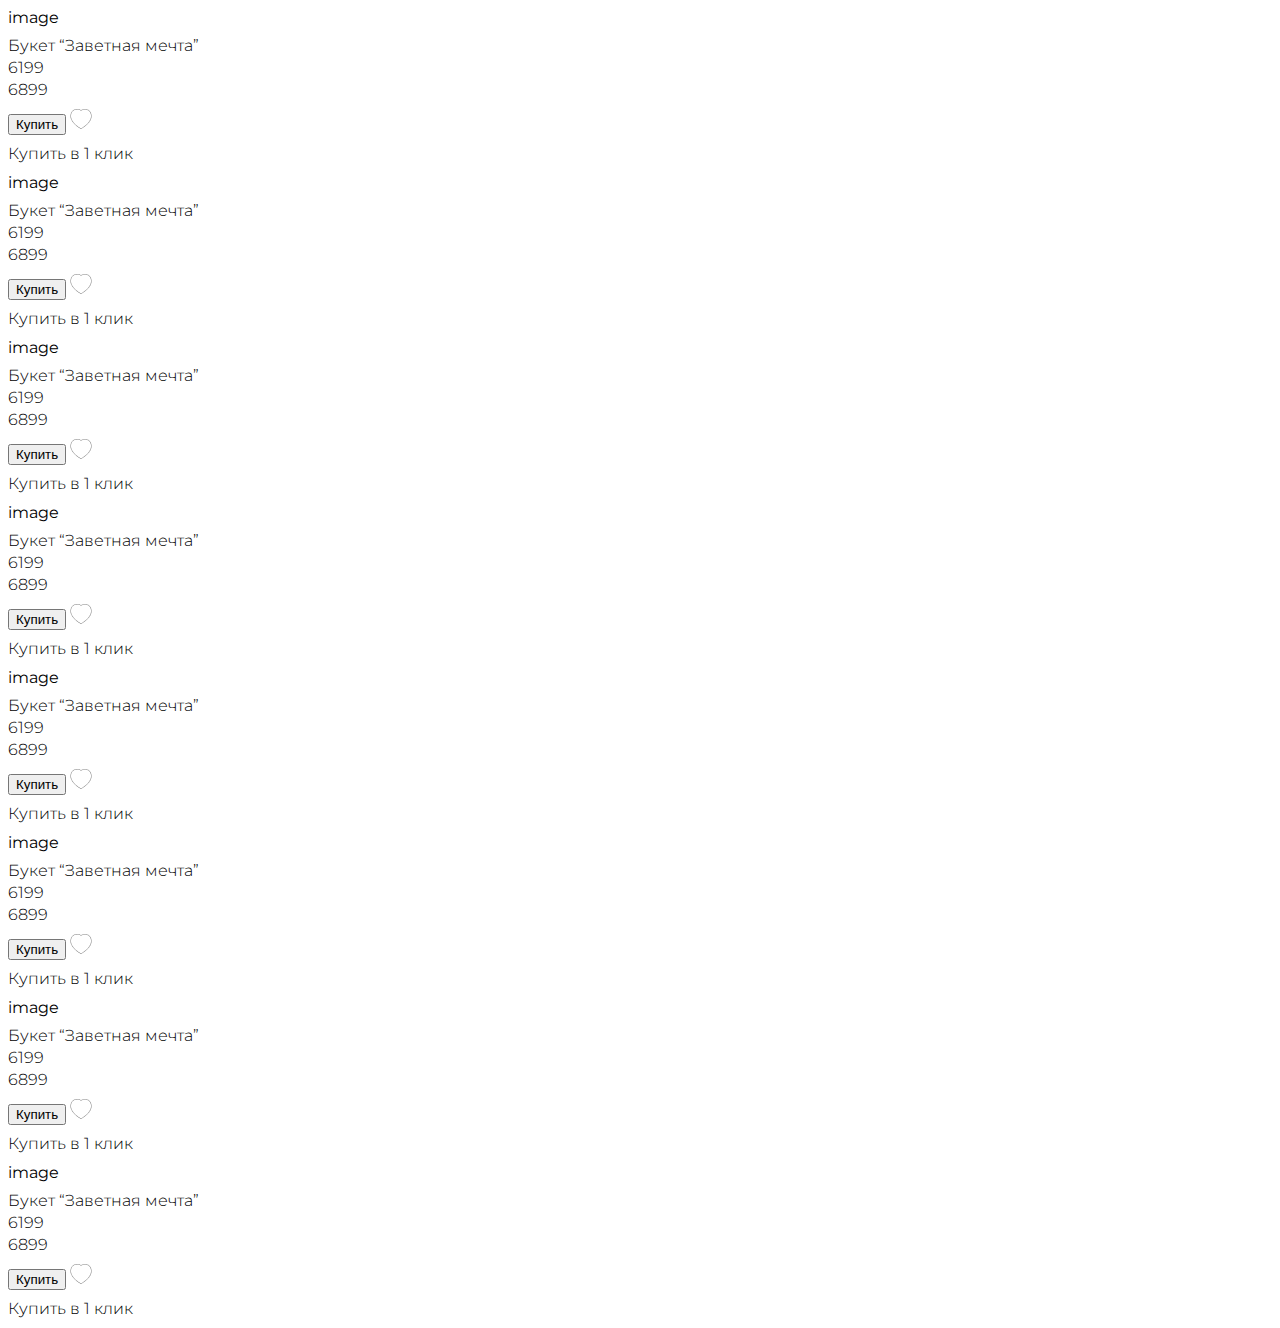
==== commit 5f991be5: "3/add-main. Finaly-4." ====
--- a/index.html
+++ b/index.html
@@ -1,161 +1,124 @@
 <!DOCTYPE html>
 <html lang="en">
-
 <head>
-    <link href="style.css" rel="stylesheet">
     <meta charset="UTF-8">
     <meta http-equiv="X-UA-Compatible" content="IE=edge">
     <meta name="viewport" content="width=device-width, initial-scale=1.0">
-    <LINK REL="stylesheet" TYPE="text/css" HREF="style.css">
-    <link href='https://fonts.googleapis.com/css?family=Montserrat' rel='stylesheet'>
-    <title>Document</title>
-    <link rel="stylesheet" href="my_style.css">
     <link rel="stylesheet" href="style.css">
+
+    <!-- Google fonts -->
     <link rel="preconnect" href="https://fonts.googleapis.com">
     <link rel="preconnect" href="https://fonts.gstatic.com" crossorigin>
-    <link href="https://fonts.googleapis.com/css2?family=Cormorant+Infant&family=Montserrat&display=swap"
-        rel="stylesheet">
+    <link href="https://fonts.googleapis.com/css2?family=Montserrat&display=swap" rel="stylesheet">
+
+    <title>Document</title>
 </head>
-
 <body>
-    <div class="rectangle_1">
-        <p>Доставка</p>
-        <p>Оплата</p>
-        <p>Оптовикам</p>
-        <p>О нас</p>
-        <p>Блог</p>
-        <p>Корпоративным клиентам</p>
-        <p>Отзывы клиаентов</p>
-        <p>Контакты</p>
-        <p>Избранное</p>
-        <p>Имя</p>
-    </div>
-
-    <div class="rectangle_2">
-        <p class="phone">+7 (495) 189-65-40</p> 
-        <p class="basket">Корзина</p>
-        <input name="s" placeholder="Поиск" type="search" class="search"> 
-    </div>
-    <img src="images/pic.png" alt="TEST" class="logo">
-
-    <div class="rectangle_3">
-        <p class="povod">Повод</p>
-        <p class="Buket">Букеты</p>
-        <p class="svety">Цветы</p>
-        <p class="rosy">Розы</p>
-        <p class="tyulpany">Тюльпаны</p>
-        <p class="b_nevesty">Букет невесты</p>
-        <p class="sale">Акции</p>
-        <p class="gift">Подарки и декоры</p>
-    <div>
-      
-    <div class="selects">
-        <div class="selects_header">
-            <h2>Повод</h2>
+    <main>
+        <div class="mainItem">
+            <div class="mainItem-image">image</div>
+            <p class="mainItem-title">Букет “Заветная мечта”</p>
+            <div class="mainItem-price">
+                <p class="mainItem-price__new">6199</p>
+                <p class="mainItem-price__old">6899</p>
+            </div>
+            <div class="mainItem-active">
+                <button class="mainItem-active__buy">Купить</button>
+                <img src="./images/like.png" alt="like" class="mainItem-active__like">
+            </div>
+            <p class="mainItem-prompt">Купить в 1 клик</p>
         </div>
-        <div class="selects_selects">
-            <select class="select" name="" id="">
-                <option>Фильтр</option>
-            </select>
-            <select class="select" name="" id="">
-                <option>Сортировка</option>
-            </select>
+        <div class="mainItem">
+            <div class="mainItem-image">image</div>
+            <p class="mainItem-title">Букет “Заветная мечта”</p>
+            <div class="mainItem-price">
+                <p class="mainItem-price__new">6199</p>
+                <p class="mainItem-price__old">6899</p>
+            </div>
+            <div class="mainItem-active">
+                <button class="mainItem-active__buy">Купить</button>
+                <img src="./images/like.png" alt="like" class="mainItem-active__like">
+            </div>
+            <p class="mainItem-prompt">Купить в 1 клик</p>
         </div>
-    </div>
-      <div>
-    <div class="quote1">В жизни масса поводов для того, чтобы делать друг другу приятные сюрпризы. Праздники, годовщины важных приятных событий, и другие особые даты – отличный случай купить букет цветов по поводу для близкого человека. Но часто для того, чтобы выразить любовь, симпатию, уважение или просто поднять настроение и вовсе не нужно особого повода, его можно придумать самостоятельно. Улыбка любимого человека – уже хороший повод подарить цветы!</div>
-    <img src="images/lO_bw1VmzGo.png" class="image1">
-
-    <h1 class="h1"> Самые креативные и свежие цветы по поводу в Москве</h1>
-   
-    <div class="quote2">В данном разделе нашего каталога представлены разнообразные букеты на все случаи жизни, здесь можно выбрать любимые цветы по поводу – день рождение, 8 марта, Новый год, день учителя, юбилей, свадьба и т.д. Каждая композиция – творческая работа наших талантливых мастеров-флористов, созданная для того, чтобы радовать ваших близких в особенные для вас даты и дни. В каталоге есть розы, тюльпаны, лилии, орхидеи, астры, хризантемы и многие другие сорта, красиво оформленные в виде композиций в корзинах, коробках или классических букетах. В качестве декора мы используем красивое обрамление зеленью, нежные ленты, фетр, сетку, крафт и другие элементы дизайна.
-    Все букеты создаются исключительно из свежих и отборных цветов, поэтому вы можете быть точно уверены, 
-    что подарок простоит долго и не увянет через пару дней, как это бывает при покупке в непроверенных местах.</div>
-    
-    <h1 class="h2">Где недорого купить цветы по поводу в Москве?</h1>   
-   
-    <div class="quote3">Если вы хотите заказать свежие цветы по поводу в Москве, сделать это можно в нашем крупном столичном гипермаркете флористики «Мегацвет24». У нас представлен широчайший выбор разных сортов и креативных композиций, созданных талантливыми флористами компании. Компания также может похвастаться многолетним опытом работы в направлении, семью розничных магазинов и безупречной репутацией.</div>
-   
-    <h1 class="h3">Клиенты отдают предпочтение нашему магазину, потому что 
-        мы всегда предлагаем:</h1>
-
-        <ul class="spisok1">
-            <li>Обширный каталог вариантов на любой повод</li>
-            <li>Вежливое обслуживание и квалифицированную помощь в выборе</li>
-            <li>Регулярные распродажи, акции, скидки и бонусы для клиентов</li>
-            <li>Большой выбор подарков (конфеты, открытки, шары и прочее) к выбранным букетам</li>
-            <li>Круглосуточную доставку по всей столице</li>
-            <li>Демократичнее цены на все позиции каталога</li>
-        </ul>
-    
-    <div class="quote4">Теперь test если вы хотите купить цветы по поводу, вы знаете, где продаются самые свежие и красивые букеты 
-        в столице. Для вас мы работаем 24 часа в сутки и 7 дней в неделю, доставляем заказы в удобное для клиента время по всей столице. У нас вы можете выбирать готовые букеты, создавать собственные композиции, которые умело воплотят в жизнь наши специалисты, а также заказывать любое количество цветов для ваших праздников 
-        и мероприятий.</div>
-  </div>
-      
-    <footer class="site-footer">
-        <div class="main-footer-block">
-            <div class="two-information-blocks">
-                <div class="footer-block">
-                    <div class="header">
-                        Продукция
-                    </div>
-                    <p>Vip-Букеты</p>
-                    <p>Сезонные Цветы</p>
-                    <p>Цветы</p>
-                    <p>Букеты</p>
-                    <p>Упаковка для букета</p>
-                    <p>Бизнес-букеты</p>
-                    <p>Подарки</p>
-                </div>
-                <div class="footer-block">
-                    <div class="header">
-                        Информация
-                    </div>
-                    <p>Доставка цветов</p>
-                    <p>Оплата</p>
-                    <p>Оптовикам</p>
-                    <p>О нас</p>
-                    <p>Корпоративным клиентам</p>
-                    <p>Возврат товара</p>
-                    <p>Договор оферта</p>
-                    <p>Отзывы клиентов</p>
-                </div>
+        <div class="mainItem">
+            <div class="mainItem-image">image</div>
+            <p class="mainItem-title">Букет “Заветная мечта”</p>
+            <div class="mainItem-price">
+                <p class="mainItem-price__new">6199</p>
+                <p class="mainItem-price__old">6899</p>
             </div>
-            <div class="footer-block">
-                <div class="header">
-                    Контактная информация
-                </div>
-                <p>+7 (495) 120-24-30</p>
-                <p>info@megacvet24.ru</p>
-                <p>107140, г. Москва, ул. Верхняя Красносельская, д. 10А, строение 1</p>
-                <div class="social-media-images">
-                    <div class="social-media-image">
-                        <img src="images/social media/vk.png" alt="VK">
-                    </div>
-                    <div class="social-media-image">
-                        <img src="images/social media/facebook.png" alt="Facebook">
-                    </div>
-                    <div class="social-media-image">
-                        <img src="images/social media/instagram.png" alt="Instagram">
-                    </div>
-                    <div class="social-media-image">
-                        <img src="images/social media/telegram.png" alt="Telegram">
-                    </div>
-                </div>
+            <div class="mainItem-active">
+                <button class="mainItem-active__buy">Купить</button>
+                <img src="./images/like.png" alt="like" class="mainItem-active__like">
             </div>
+            <p class="mainItem-prompt">Купить в 1 клик</p>
         </div>
-        <hr>
-        <div class="bottom-text">
-            <div class="header-bottom-text">
-                Доставка цветов и подарков по Москве и Московской области
+        <div class="mainItem">
+            <div class="mainItem-image">image</div>
+            <p class="mainItem-title">Букет “Заветная мечта”</p>
+            <div class="mainItem-price">
+                <p class="mainItem-price__new">6199</p>
+                <p class="mainItem-price__old">6899</p>
             </div>
-            <div class="rights-text">
-                Сеть цветочных магазинов ООО “Мегацвет24” © 2010-2021<br> 
-                Все права защищены
+            <div class="mainItem-active">
+                <button class="mainItem-active__buy">Купить</button>
+                <img src="./images/like.png" alt="like" class="mainItem-active__like">
             </div>
+            <p class="mainItem-prompt">Купить в 1 клик</p>
         </div>
-    </footer>
+        <div class="mainItem">
+            <div class="mainItem-image">image</div>
+            <p class="mainItem-title">Букет “Заветная мечта”</p>
+            <div class="mainItem-price">
+                <p class="mainItem-price__new">6199</p>
+                <p class="mainItem-price__old">6899</p>
+            </div>
+            <div class="mainItem-active">
+                <button class="mainItem-active__buy">Купить</button>
+                <img src="./images/like.png" alt="like" class="mainItem-active__like">
+            </div>
+            <p class="mainItem-prompt">Купить в 1 клик</p>
+        </div>
+        <div class="mainItem">
+            <div class="mainItem-image">image</div>
+            <p class="mainItem-title">Букет “Заветная мечта”</p>
+            <div class="mainItem-price">
+                <p class="mainItem-price__new">6199</p>
+                <p class="mainItem-price__old">6899</p>
+            </div>
+            <div class="mainItem-active">
+                <button class="mainItem-active__buy">Купить</button>
+                <img src="./images/like.png" alt="like" class="mainItem-active__like">
+            </div>
+            <p class="mainItem-prompt">Купить в 1 клик</p>
+        </div>
+        <div class="mainItem">
+            <div class="mainItem-image">image</div>
+            <p class="mainItem-title">Букет “Заветная мечта”</p>
+            <div class="mainItem-price">
+                <p class="mainItem-price__new">6199</p>
+                <p class="mainItem-price__old">6899</p>
+            </div>
+            <div class="mainItem-active">
+                <button class="mainItem-active__buy">Купить</button>
+                <img src="./images/like.png" alt="like" class="mainItem-active__like">
+            </div>
+            <p class="mainItem-prompt">Купить в 1 клик</p>
+        </div>
+        <div class="mainItem">
+            <div class="mainItem-image">image</div>
+            <p class="mainItem-title">Букет “Заветная мечта”</p>
+            <div class="mainItem-price">
+                <p class="mainItem-price__new">6199</p>
+                <p class="mainItem-price__old">6899</p>
+            </div>
+            <div class="mainItem-active">
+                <button class="mainItem-active__buy">Купить</button>
+                <img src="./images/like.png" alt="like" class="mainItem-active__like">
+            </div>
+            <p class="mainItem-prompt">Купить в 1 клик</p>
+        </div>
+    </main>
 </body>
-
 </html>--- a/style.css
+++ b/style.css
@@ -1,3 +1,173 @@
+.quote1{
+ /* В жизни масса поводов для того, чтобы делать друг другу приятные сюрпризы. Праздники, годовщины важных приятных событий, и другие особые даты – отличный случай купить букет цветов по поводу для близкого человека. Но часто для того, чтобы выразить любовь, симпатию, уважение или просто поднять настроение и вовсе не нужно особого повода, его можно придумать самостоятельно. Улыбка любимого человека – уже хороший повод подарить цветы! */
+
+position: absolute;
+width: 920px;
+height: 90px;
+left: 373px;
+top: 2909px;
+
+font-family: 'Montserrat';
+font-style: normal;
+font-weight: 400;
+font-size: 15px;
+line-height: 18px;
+
+color: rgba(0, 0, 0, 0.7);
+
+}
+
+.image1{
+
+    position: absolute;
+    width: 196px;
+    height: 295px;
+    left: 147px;
+    top: 2909px;
+    
+    background: url(.jpg);
+    border-radius: 5px;
+
+}
+
+.h1{
+    /* Самые креативные и свежие цветы по поводу в Москве */
+
+position: absolute;
+width: 696px;
+height: 36px;
+left: 373px;
+top: 3019px;
+
+font-family: 'Cormorant Infant';
+font-style: normal;
+font-weight: 400;
+font-size: 30px;
+line-height: 36px;
+
+color: #000000;
+
+}
+
+.quote2{
+
+    /* В данном разделе нашего каталога представлены разнообразные букеты на все случаи жизни, здесь можно выбрать любимые цветы по поводу – день рождение, 8 марта, Новый год, день учителя, юбилей, свадьба и т.д. Каждая композиция – творческая работа наших талантливых мастеров-флористов, созданная для того, чтобы радовать ваших близких в особенные для вас даты и дни. В каталоге есть розы, тюльпаны, лилии, орхидеи, астры, хризантемы и многие другие сорта, красиво оформленные в виде композиций в корзинах, коробках или классических букетах. В качестве декора мы используем красивое обрамление зеленью, нежные ленты, фетр, сетку, крафт и другие элементы дизайна. Все букеты создаются исключительно из свежих и отборных цветов, поэтому вы можете быть точно уверены, что подарок простоит долго и не увянет через пару дней, как это бывает при покупке в непроверенных местах. */
+
+position: absolute;
+width: 920px;
+height: 162px;
+left: 373px;
+top: 3065px;
+
+font-family: 'Montserrat';
+font-style: normal;
+font-weight: 400;
+font-size: 15px;
+line-height: 18px;
+
+color: rgba(0, 0, 0, 0.7);
+
+
+}
+
+.h2{
+    /* Где недорого купить цветы по поводу в Москве? */
+
+position: absolute;
+width: 603px;
+height: 36px;
+left: 373px;
+top: 3247px;
+
+font-family: 'Cormorant Infant';
+font-style: normal;
+font-weight: 400;
+font-size: 30px;
+line-height: 36px;
+
+color: #000000;
+
+
+}
+
+.quote3{
+    /* Если вы хотите заказать свежие цветы по поводу в Москве, сделать это можно в нашем крупном столичном гипермаркете флористики «Мегацвет24». У нас представлен широчайший выбор разных сортов и креативных композиций, созданных талантливыми флористами компании. Компания также может похвастаться многолетним опытом работы в направлении, семью розничных магазинов и безупречной репутацией. */
+
+position: absolute;
+width: 920px;
+height: 72px;
+left: 373px;
+top: 3293px;
+
+font-family: 'Montserrat';
+font-style: normal;
+font-weight: 400;
+font-size: 15px;
+line-height: 18px;
+
+color: rgba(0, 0, 0, 0.7);
+
+}
+
+.h3{
+    /* Клиенты отдают предпочтение нашему магазину, потому что мы всегда предлагаем: */
+
+position: absolute;
+width: 920px;
+height: 72px;
+left: 373px;
+top: 3376px;
+
+font-family: 'Cormorant Infant';
+font-style: normal;
+font-weight: 400;
+font-size: 30px;
+line-height: 36px;
+
+color: #000000;
+
+
+}
+
+.spisok1{
+    /* Обширный каталог вариантов на любой повод */
+
+position: absolute;
+width: 371px;
+height: 18px;
+left: 411px;
+top: 3461px;
+
+font-family: 'Montserrat';
+font-style: normal;
+font-weight: 400;
+font-size: 15px;
+line-height: 18px;
+
+color: #000000;
+
+
+}
+
+.quote4{
+    /* Теперь если вы хотите купить цветы по поводу, вы знаете, где продаются самые свежие и красивые букеты в столице. Для вас мы работаем 24 часа в сутки и 7 дней в неделю, доставляем заказы в удобное для клиента время по всей столице. У нас вы можете выбирать готовые букеты, создавать собственные композиции, которые умело воплотят в жизнь наши специалисты, а также заказывать любое количество цветов для ваших праздников и мероприятий. */
+
+position: absolute;
+width: 920px;
+height: 90px;
+left: 373px;
+top: 3637px;
+
+font-family: 'Montserrat';
+font-style: normal;
+font-weight: 400;
+font-size: 15px;
+line-height: 18px;
+
+color: rgba(0, 0, 0, 0.7);
+
+
+}
 
 .site-footer{
     background-color: rgba(254, 53, 113, 0.2);
@@ -114,4 +284,3 @@
     font-family: 'Montserrat', sans-serif;
     margin-top: 60px;
 }
-
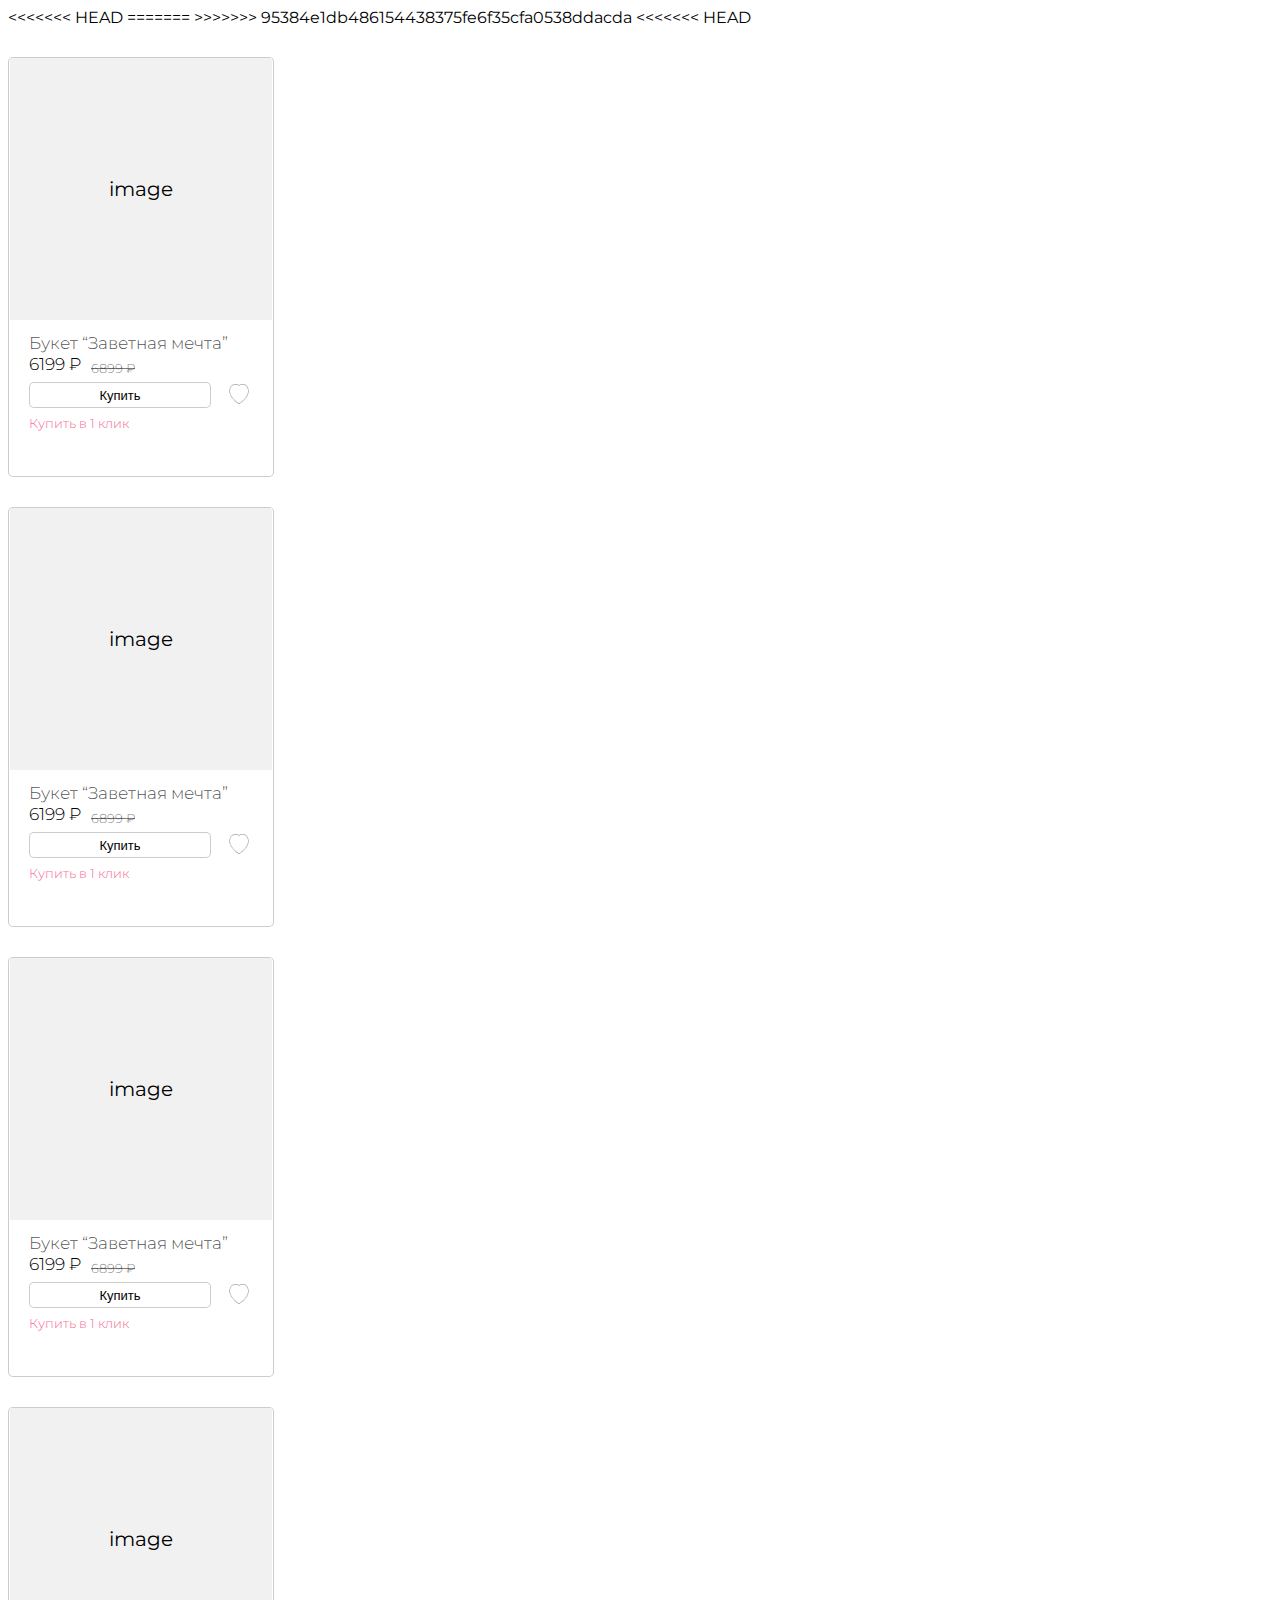
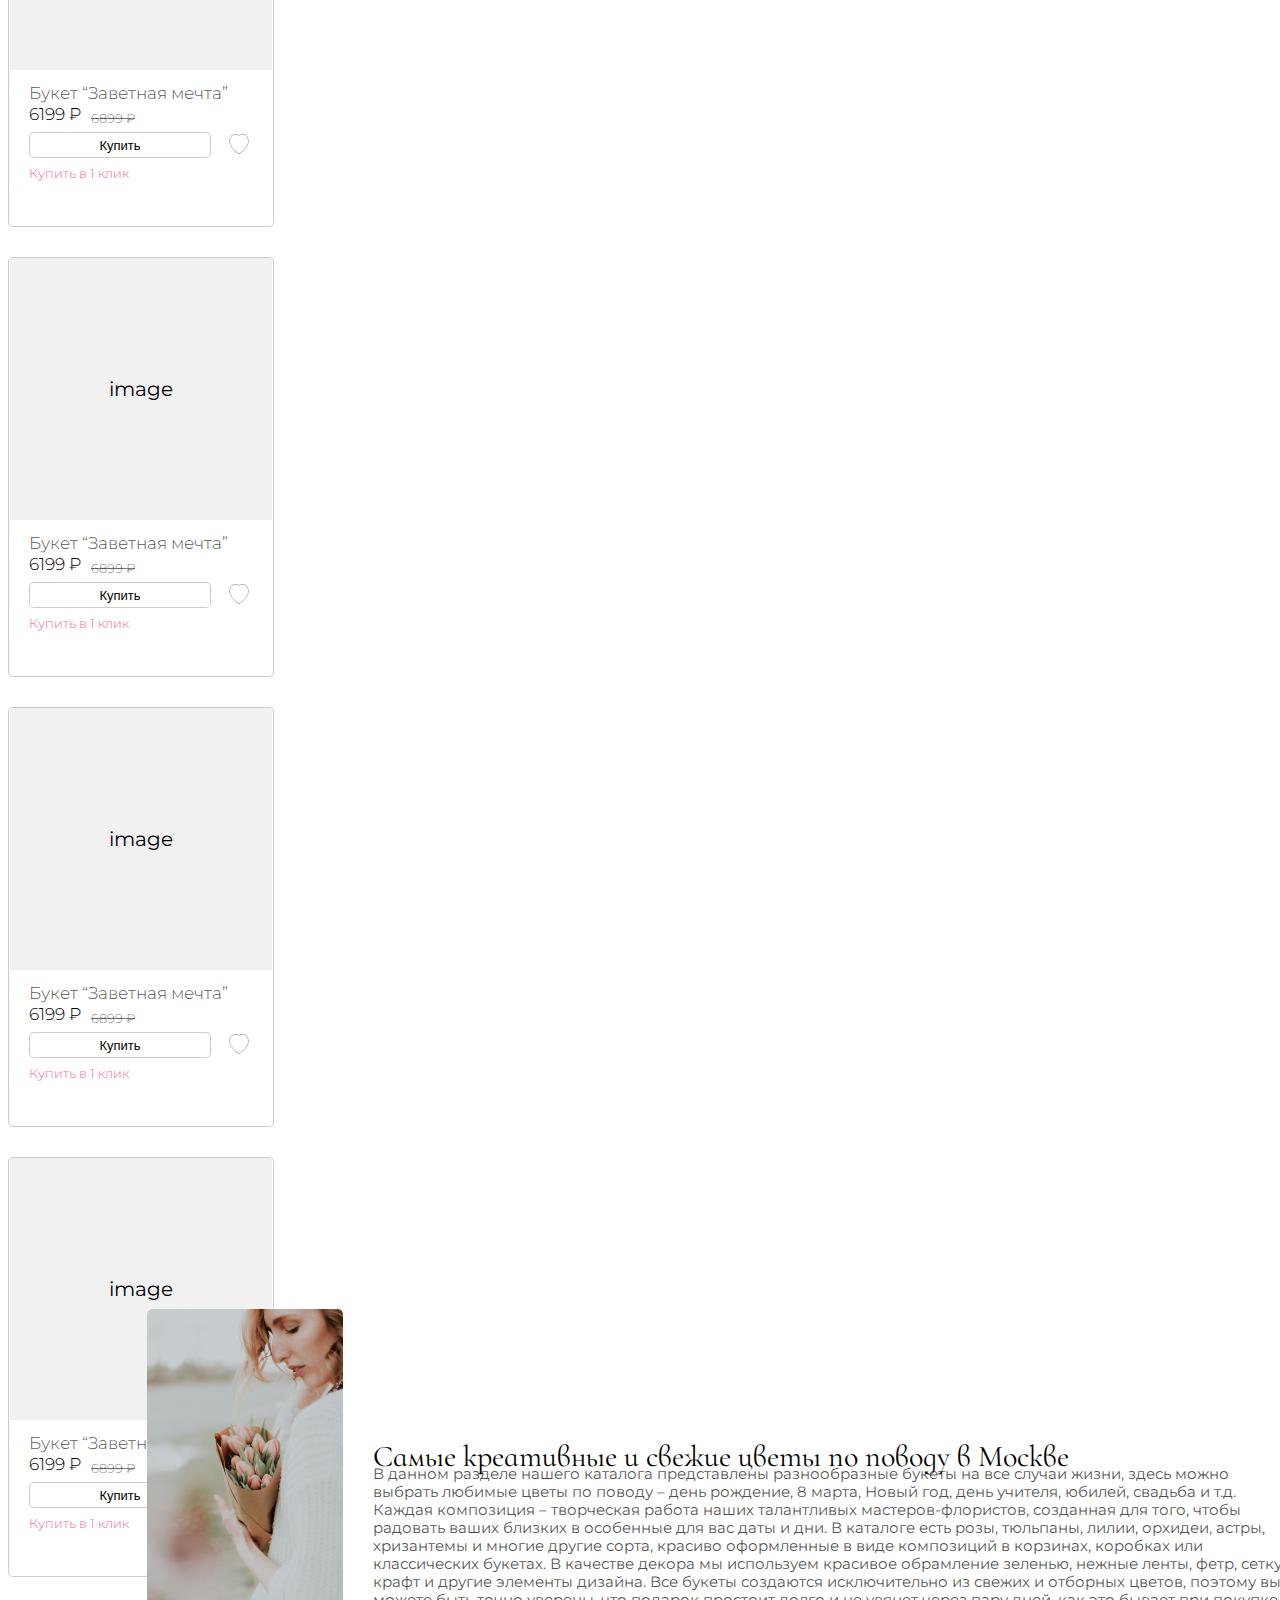
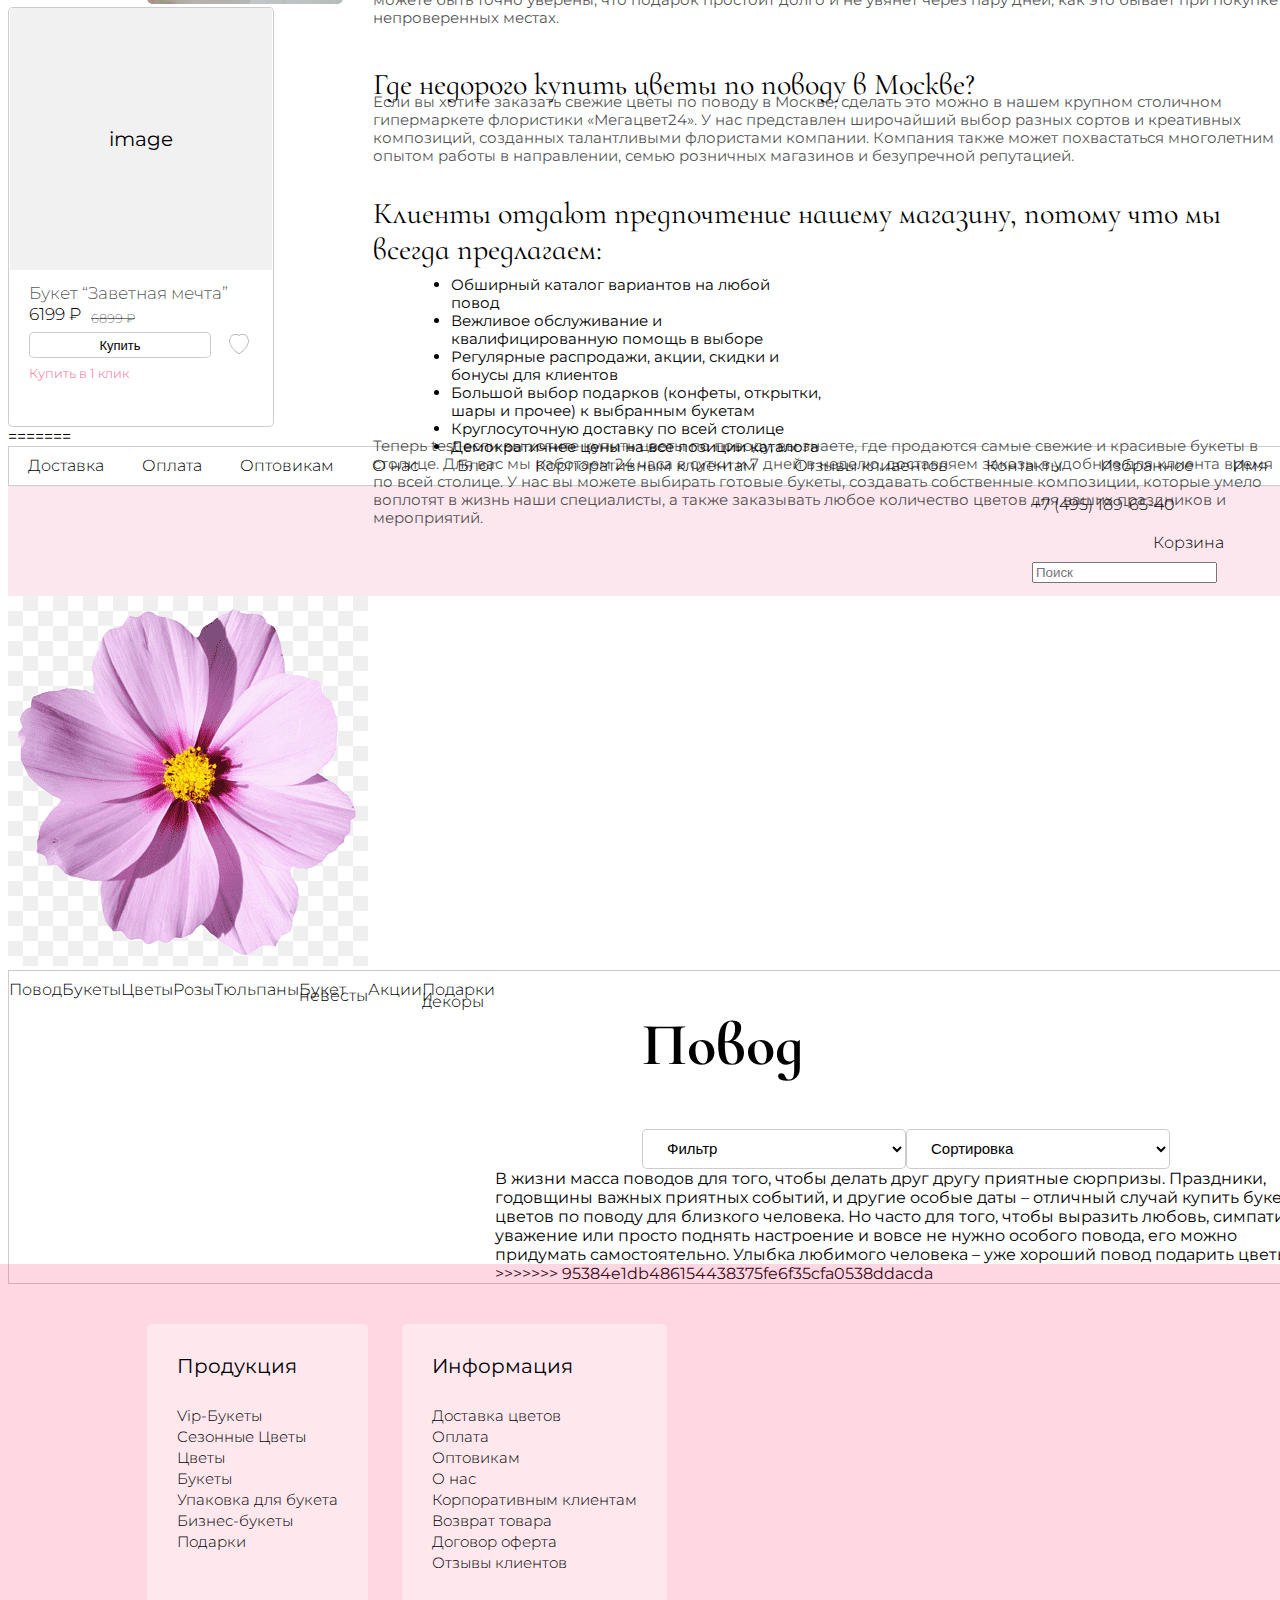
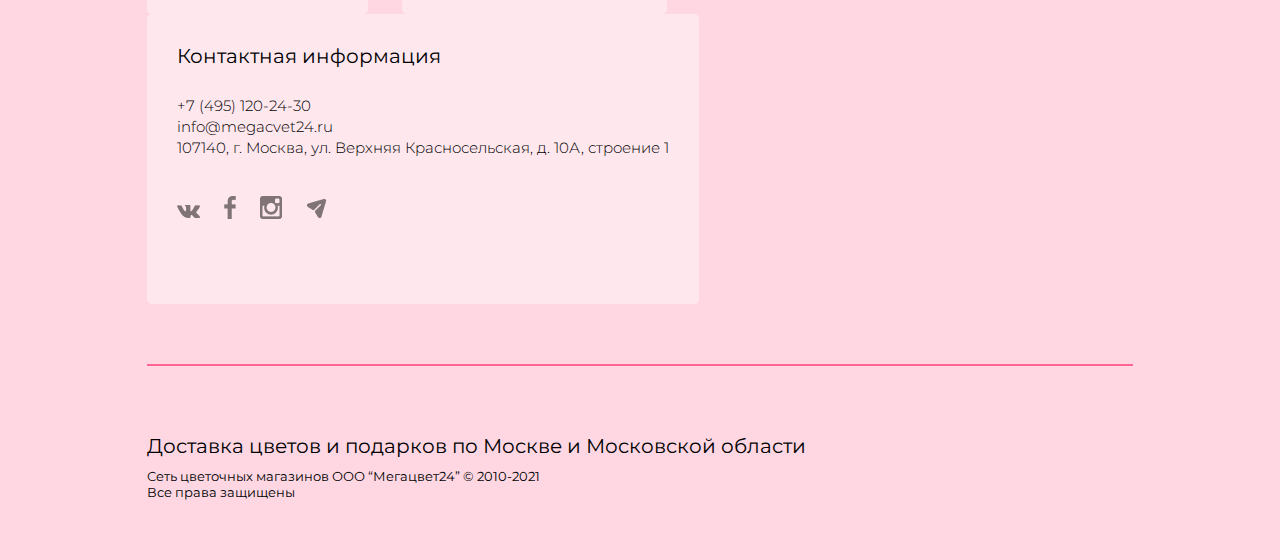
==== commit d70989f6: "3/add-main reslove" ====
--- a/index.html
+++ b/index.html
@@ -1,9 +1,12 @@
 <!DOCTYPE html>
 <html lang="en">
+
 <head>
+    <link href="style.css" rel="stylesheet">
     <meta charset="UTF-8">
     <meta http-equiv="X-UA-Compatible" content="IE=edge">
     <meta name="viewport" content="width=device-width, initial-scale=1.0">
+<<<<<<< HEAD
     <link rel="stylesheet" href="style.css">
 
     <!-- Google fonts -->
@@ -11,9 +14,21 @@
     <link rel="preconnect" href="https://fonts.gstatic.com" crossorigin>
     <link href="https://fonts.googleapis.com/css2?family=Montserrat&display=swap" rel="stylesheet">
 
+=======
+    <LINK REL="stylesheet" TYPE="text/css" HREF="style.css">
+    <link href='https://fonts.googleapis.com/css?family=Montserrat' rel='stylesheet'>
+>>>>>>> 95384e1db486154438375fe6f35cfa0538ddacda
     <title>Document</title>
+    <link rel="stylesheet" href="my_style.css">
+    <link rel="stylesheet" href="style.css">
+    <link rel="preconnect" href="https://fonts.googleapis.com">
+    <link rel="preconnect" href="https://fonts.gstatic.com" crossorigin>
+    <link href="https://fonts.googleapis.com/css2?family=Cormorant+Infant&family=Montserrat&display=swap"
+        rel="stylesheet">
 </head>
+
 <body>
+<<<<<<< HEAD
     <main>
         <div class="mainItem">
             <div class="mainItem-image">image</div>
@@ -120,5 +135,146 @@
             <p class="mainItem-prompt">Купить в 1 клик</p>
         </div>
     </main>
+=======
+    <div class="rectangle_1">
+        <p>Доставка</p>
+        <p>Оплата</p>
+        <p>Оптовикам</p>
+        <p>О нас</p>
+        <p>Блог</p>
+        <p>Корпоративным клиентам</p>
+        <p>Отзывы клиаентов</p>
+        <p>Контакты</p>
+        <p>Избранное</p>
+        <p>Имя</p>
+    </div>
+
+    <div class="rectangle_2">
+        <p class="phone">+7 (495) 189-65-40</p> 
+        <p class="basket">Корзина</p>
+        <input name="s" placeholder="Поиск" type="search" class="search"> 
+    </div>
+    <img src="images/pic.png" alt="TEST" class="logo">
+
+    <div class="rectangle_3">
+        <p class="povod">Повод</p>
+        <p class="Buket">Букеты</p>
+        <p class="svety">Цветы</p>
+        <p class="rosy">Розы</p>
+        <p class="tyulpany">Тюльпаны</p>
+        <p class="b_nevesty">Букет невесты</p>
+        <p class="sale">Акции</p>
+        <p class="gift">Подарки и декоры</p>
+    <div>
+      
+    <div class="selects">
+        <div class="selects_header">
+            <h2>Повод</h2>
+        </div>
+        <div class="selects_selects">
+            <select class="select" name="" id="">
+                <option>Фильтр</option>
+            </select>
+            <select class="select" name="" id="">
+                <option>Сортировка</option>
+            </select>
+        </div>
+    </div>
+      <div>
+    <div class="quote1">В жизни масса поводов для того, чтобы делать друг другу приятные сюрпризы. Праздники, годовщины важных приятных событий, и другие особые даты – отличный случай купить букет цветов по поводу для близкого человека. Но часто для того, чтобы выразить любовь, симпатию, уважение или просто поднять настроение и вовсе не нужно особого повода, его можно придумать самостоятельно. Улыбка любимого человека – уже хороший повод подарить цветы!</div>
+    <img src="images/lO_bw1VmzGo.png" class="image1">
+
+    <h1 class="h1"> Самые креативные и свежие цветы по поводу в Москве</h1>
+   
+    <div class="quote2">В данном разделе нашего каталога представлены разнообразные букеты на все случаи жизни, здесь можно выбрать любимые цветы по поводу – день рождение, 8 марта, Новый год, день учителя, юбилей, свадьба и т.д. Каждая композиция – творческая работа наших талантливых мастеров-флористов, созданная для того, чтобы радовать ваших близких в особенные для вас даты и дни. В каталоге есть розы, тюльпаны, лилии, орхидеи, астры, хризантемы и многие другие сорта, красиво оформленные в виде композиций в корзинах, коробках или классических букетах. В качестве декора мы используем красивое обрамление зеленью, нежные ленты, фетр, сетку, крафт и другие элементы дизайна.
+    Все букеты создаются исключительно из свежих и отборных цветов, поэтому вы можете быть точно уверены, 
+    что подарок простоит долго и не увянет через пару дней, как это бывает при покупке в непроверенных местах.</div>
+    
+    <h1 class="h2">Где недорого купить цветы по поводу в Москве?</h1>   
+   
+    <div class="quote3">Если вы хотите заказать свежие цветы по поводу в Москве, сделать это можно в нашем крупном столичном гипермаркете флористики «Мегацвет24». У нас представлен широчайший выбор разных сортов и креативных композиций, созданных талантливыми флористами компании. Компания также может похвастаться многолетним опытом работы в направлении, семью розничных магазинов и безупречной репутацией.</div>
+   
+    <h1 class="h3">Клиенты отдают предпочтение нашему магазину, потому что 
+        мы всегда предлагаем:</h1>
+
+        <ul class="spisok1">
+            <li>Обширный каталог вариантов на любой повод</li>
+            <li>Вежливое обслуживание и квалифицированную помощь в выборе</li>
+            <li>Регулярные распродажи, акции, скидки и бонусы для клиентов</li>
+            <li>Большой выбор подарков (конфеты, открытки, шары и прочее) к выбранным букетам</li>
+            <li>Круглосуточную доставку по всей столице</li>
+            <li>Демократичнее цены на все позиции каталога</li>
+        </ul>
+    
+    <div class="quote4">Теперь test если вы хотите купить цветы по поводу, вы знаете, где продаются самые свежие и красивые букеты 
+        в столице. Для вас мы работаем 24 часа в сутки и 7 дней в неделю, доставляем заказы в удобное для клиента время по всей столице. У нас вы можете выбирать готовые букеты, создавать собственные композиции, которые умело воплотят в жизнь наши специалисты, а также заказывать любое количество цветов для ваших праздников 
+        и мероприятий.</div>
+  </div>
+      
+    <footer class="site-footer">
+        <div class="main-footer-block">
+            <div class="two-information-blocks">
+                <div class="footer-block">
+                    <div class="header">
+                        Продукция
+                    </div>
+                    <p>Vip-Букеты</p>
+                    <p>Сезонные Цветы</p>
+                    <p>Цветы</p>
+                    <p>Букеты</p>
+                    <p>Упаковка для букета</p>
+                    <p>Бизнес-букеты</p>
+                    <p>Подарки</p>
+                </div>
+                <div class="footer-block">
+                    <div class="header">
+                        Информация
+                    </div>
+                    <p>Доставка цветов</p>
+                    <p>Оплата</p>
+                    <p>Оптовикам</p>
+                    <p>О нас</p>
+                    <p>Корпоративным клиентам</p>
+                    <p>Возврат товара</p>
+                    <p>Договор оферта</p>
+                    <p>Отзывы клиентов</p>
+                </div>
+            </div>
+            <div class="footer-block">
+                <div class="header">
+                    Контактная информация
+                </div>
+                <p>+7 (495) 120-24-30</p>
+                <p>info@megacvet24.ru</p>
+                <p>107140, г. Москва, ул. Верхняя Красносельская, д. 10А, строение 1</p>
+                <div class="social-media-images">
+                    <div class="social-media-image">
+                        <img src="images/social media/vk.png" alt="VK">
+                    </div>
+                    <div class="social-media-image">
+                        <img src="images/social media/facebook.png" alt="Facebook">
+                    </div>
+                    <div class="social-media-image">
+                        <img src="images/social media/instagram.png" alt="Instagram">
+                    </div>
+                    <div class="social-media-image">
+                        <img src="images/social media/telegram.png" alt="Telegram">
+                    </div>
+                </div>
+            </div>
+        </div>
+        <hr>
+        <div class="bottom-text">
+            <div class="header-bottom-text">
+                Доставка цветов и подарков по Москве и Московской области
+            </div>
+            <div class="rights-text">
+                Сеть цветочных магазинов ООО “Мегацвет24” © 2010-2021<br> 
+                Все права защищены
+            </div>
+        </div>
+    </footer>
+>>>>>>> 95384e1db486154438375fe6f35cfa0538ddacda
 </body>
+
 </html>--- a/style.css
+++ b/style.css
@@ -1,3 +1,104 @@
+<<<<<<< HEAD
+main {
+    display: flex;
+    flex-direction: row;
+    flex-wrap: wrap;
+    font-family: 'Montserrat', Arial, Helvetica, sans-serif;
+    font-style: normal;
+    font-weight: 400;
+    line-height: 21px;
+
+}
+
+.mainItem {
+    width: 264px;
+    height: 418px;
+    background-color: #fff;
+    border: 0.3px solid rgba(0, 0, 0, 0.2);
+    border-radius: 5px;
+    margin: 30px 30px 0 0;
+}
+
+.mainItem:last-child {
+    margin-right: 0;
+}
+
+.mainItem-image {
+    display: flex;
+    justify-content: center;
+    align-items: center;
+    margin: 0 1px;
+    width: 262px;
+    height: 262px;
+    background-color: #f1f1f1;
+    font-size: 20px;
+
+}
+
+.mainItem-title {
+    margin: 20px 20px 0 20px;
+    color: rgba(0, 0, 0, 0.7);
+    font-size: 17px;
+}
+
+.mainItem-price {
+    display: flex;
+    /* flex-direction: ; */
+}
+
+.mainItem-price__new {
+    margin: 15px 0 0 20px;
+    color: #000000;
+    font-size: 17px;
+}
+
+.mainItem-price__new::after {
+    content: ' ₽';
+    font-size: 17px;
+}
+
+.mainItem-price__old {
+    margin: 19px 0 0 10px;
+    color: rgba(0, 0, 0, 0.5);
+    text-decoration: line-through;
+    font-size: 13px;
+
+}
+
+.mainItem-price__old::after {
+    content: ' ₽';
+    font-size: 13px;
+}
+
+.mainItem-active {
+    display: flex;
+    justify-content: space-between;
+    margin: 11px 22.71px 0 20px;
+}
+
+.mainItem-active__buy {
+    border-radius: 5px;
+    padding: 5px 67px;
+    width: 182px;
+    height: 26px;
+    border: 0.5px solid rgba(0, 0, 0, 0.2);
+    background: #fff;
+    font-size: 13px;
+}
+
+.mainItem-active__like {
+    margin: 2px 1px;
+    width: 20.58px;
+    height: 19.5px;
+}
+
+
+.mainItem-prompt {
+    margin: 12px 0 14px 20px;
+    color: #F76A94;
+    font-size: 13px;
+}
+=======
 .quote1{
  /* В жизни масса поводов для того, чтобы делать друг другу приятные сюрпризы. Праздники, годовщины важных приятных событий, и другие особые даты – отличный случай купить букет цветов по поводу для близкого человека. Но часто для того, чтобы выразить любовь, симпатию, уважение или просто поднять настроение и вовсе не нужно особого повода, его можно придумать самостоятельно. Улыбка любимого человека – уже хороший повод подарить цветы! */
 
@@ -284,3 +385,4 @@
     font-family: 'Montserrat', sans-serif;
     margin-top: 60px;
 }
+>>>>>>> 95384e1db486154438375fe6f35cfa0538ddacda
--- a/style.css
+++ b/style.css
@@ -1,3 +1,104 @@
+<<<<<<< HEAD
+main {
+    display: flex;
+    flex-direction: row;
+    flex-wrap: wrap;
+    font-family: 'Montserrat', Arial, Helvetica, sans-serif;
+    font-style: normal;
+    font-weight: 400;
+    line-height: 21px;
+
+}
+
+.mainItem {
+    width: 264px;
+    height: 418px;
+    background-color: #fff;
+    border: 0.3px solid rgba(0, 0, 0, 0.2);
+    border-radius: 5px;
+    margin: 30px 30px 0 0;
+}
+
+.mainItem:last-child {
+    margin-right: 0;
+}
+
+.mainItem-image {
+    display: flex;
+    justify-content: center;
+    align-items: center;
+    margin: 0 1px;
+    width: 262px;
+    height: 262px;
+    background-color: #f1f1f1;
+    font-size: 20px;
+
+}
+
+.mainItem-title {
+    margin: 20px 20px 0 20px;
+    color: rgba(0, 0, 0, 0.7);
+    font-size: 17px;
+}
+
+.mainItem-price {
+    display: flex;
+    /* flex-direction: ; */
+}
+
+.mainItem-price__new {
+    margin: 15px 0 0 20px;
+    color: #000000;
+    font-size: 17px;
+}
+
+.mainItem-price__new::after {
+    content: ' ₽';
+    font-size: 17px;
+}
+
+.mainItem-price__old {
+    margin: 19px 0 0 10px;
+    color: rgba(0, 0, 0, 0.5);
+    text-decoration: line-through;
+    font-size: 13px;
+
+}
+
+.mainItem-price__old::after {
+    content: ' ₽';
+    font-size: 13px;
+}
+
+.mainItem-active {
+    display: flex;
+    justify-content: space-between;
+    margin: 11px 22.71px 0 20px;
+}
+
+.mainItem-active__buy {
+    border-radius: 5px;
+    padding: 5px 67px;
+    width: 182px;
+    height: 26px;
+    border: 0.5px solid rgba(0, 0, 0, 0.2);
+    background: #fff;
+    font-size: 13px;
+}
+
+.mainItem-active__like {
+    margin: 2px 1px;
+    width: 20.58px;
+    height: 19.5px;
+}
+
+
+.mainItem-prompt {
+    margin: 12px 0 14px 20px;
+    color: #F76A94;
+    font-size: 13px;
+}
+=======
 .quote1{
  /* В жизни масса поводов для того, чтобы делать друг другу приятные сюрпризы. Праздники, годовщины важных приятных событий, и другие особые даты – отличный случай купить букет цветов по поводу для близкого человека. Но часто для того, чтобы выразить любовь, симпатию, уважение или просто поднять настроение и вовсе не нужно особого повода, его можно придумать самостоятельно. Улыбка любимого человека – уже хороший повод подарить цветы! */
 
@@ -284,3 +385,4 @@
     font-family: 'Montserrat', sans-serif;
     margin-top: 60px;
 }
+>>>>>>> 95384e1db486154438375fe6f35cfa0538ddacda
--- a/style.css
+++ b/style.css
@@ -1,3 +1,104 @@
+<<<<<<< HEAD
+main {
+    display: flex;
+    flex-direction: row;
+    flex-wrap: wrap;
+    font-family: 'Montserrat', Arial, Helvetica, sans-serif;
+    font-style: normal;
+    font-weight: 400;
+    line-height: 21px;
+
+}
+
+.mainItem {
+    width: 264px;
+    height: 418px;
+    background-color: #fff;
+    border: 0.3px solid rgba(0, 0, 0, 0.2);
+    border-radius: 5px;
+    margin: 30px 30px 0 0;
+}
+
+.mainItem:last-child {
+    margin-right: 0;
+}
+
+.mainItem-image {
+    display: flex;
+    justify-content: center;
+    align-items: center;
+    margin: 0 1px;
+    width: 262px;
+    height: 262px;
+    background-color: #f1f1f1;
+    font-size: 20px;
+
+}
+
+.mainItem-title {
+    margin: 20px 20px 0 20px;
+    color: rgba(0, 0, 0, 0.7);
+    font-size: 17px;
+}
+
+.mainItem-price {
+    display: flex;
+    /* flex-direction: ; */
+}
+
+.mainItem-price__new {
+    margin: 15px 0 0 20px;
+    color: #000000;
+    font-size: 17px;
+}
+
+.mainItem-price__new::after {
+    content: ' ₽';
+    font-size: 17px;
+}
+
+.mainItem-price__old {
+    margin: 19px 0 0 10px;
+    color: rgba(0, 0, 0, 0.5);
+    text-decoration: line-through;
+    font-size: 13px;
+
+}
+
+.mainItem-price__old::after {
+    content: ' ₽';
+    font-size: 13px;
+}
+
+.mainItem-active {
+    display: flex;
+    justify-content: space-between;
+    margin: 11px 22.71px 0 20px;
+}
+
+.mainItem-active__buy {
+    border-radius: 5px;
+    padding: 5px 67px;
+    width: 182px;
+    height: 26px;
+    border: 0.5px solid rgba(0, 0, 0, 0.2);
+    background: #fff;
+    font-size: 13px;
+}
+
+.mainItem-active__like {
+    margin: 2px 1px;
+    width: 20.58px;
+    height: 19.5px;
+}
+
+
+.mainItem-prompt {
+    margin: 12px 0 14px 20px;
+    color: #F76A94;
+    font-size: 13px;
+}
+=======
 .quote1{
  /* В жизни масса поводов для того, чтобы делать друг другу приятные сюрпризы. Праздники, годовщины важных приятных событий, и другие особые даты – отличный случай купить букет цветов по поводу для близкого человека. Но часто для того, чтобы выразить любовь, симпатию, уважение или просто поднять настроение и вовсе не нужно особого повода, его можно придумать самостоятельно. Улыбка любимого человека – уже хороший повод подарить цветы! */
 
@@ -284,3 +385,4 @@
     font-family: 'Montserrat', sans-serif;
     margin-top: 60px;
 }
+>>>>>>> 95384e1db486154438375fe6f35cfa0538ddacda
--- a/my_style.css
+++ b/my_style.css
@@ -0,0 +1,42 @@
+.phone{
+    margin-left: 80%;
+    float: left;
+}
+
+.basket{
+    margin-right: 5%;
+    float: right;
+}
+
+.search{
+    margin-left: 80%;
+    margin-bottom: 1%;
+}
+
+.rectangle_1{
+    width: 100%;
+    display: flex;
+    justify-content: space-around;
+    align-content: center;
+    background: #FFFFFF;
+    border: 0.3px solid rgba(0, 0, 0, 0.2);
+    box-sizing: border-box;
+}
+
+.rectangle_2{
+    width: 100%;
+    display: inline-block;
+    justify-content: space-around;
+    align-content: center;
+    background: #FBE7ED;
+}
+
+.rectangle_3{
+    width: 100%;
+    display: flex;
+    justify-content: space-around;
+    align-content: center;
+    background: #FFFFFF;
+    border: 0.3px solid rgba(0, 0, 0, 0.2);
+    box-sizing: border-box;
+    }
--- a/style.css
+++ b/style.css
@@ -1,3 +1,104 @@
+<<<<<<< HEAD
+main {
+    display: flex;
+    flex-direction: row;
+    flex-wrap: wrap;
+    font-family: 'Montserrat', Arial, Helvetica, sans-serif;
+    font-style: normal;
+    font-weight: 400;
+    line-height: 21px;
+
+}
+
+.mainItem {
+    width: 264px;
+    height: 418px;
+    background-color: #fff;
+    border: 0.3px solid rgba(0, 0, 0, 0.2);
+    border-radius: 5px;
+    margin: 30px 30px 0 0;
+}
+
+.mainItem:last-child {
+    margin-right: 0;
+}
+
+.mainItem-image {
+    display: flex;
+    justify-content: center;
+    align-items: center;
+    margin: 0 1px;
+    width: 262px;
+    height: 262px;
+    background-color: #f1f1f1;
+    font-size: 20px;
+
+}
+
+.mainItem-title {
+    margin: 20px 20px 0 20px;
+    color: rgba(0, 0, 0, 0.7);
+    font-size: 17px;
+}
+
+.mainItem-price {
+    display: flex;
+    /* flex-direction: ; */
+}
+
+.mainItem-price__new {
+    margin: 15px 0 0 20px;
+    color: #000000;
+    font-size: 17px;
+}
+
+.mainItem-price__new::after {
+    content: ' ₽';
+    font-size: 17px;
+}
+
+.mainItem-price__old {
+    margin: 19px 0 0 10px;
+    color: rgba(0, 0, 0, 0.5);
+    text-decoration: line-through;
+    font-size: 13px;
+
+}
+
+.mainItem-price__old::after {
+    content: ' ₽';
+    font-size: 13px;
+}
+
+.mainItem-active {
+    display: flex;
+    justify-content: space-between;
+    margin: 11px 22.71px 0 20px;
+}
+
+.mainItem-active__buy {
+    border-radius: 5px;
+    padding: 5px 67px;
+    width: 182px;
+    height: 26px;
+    border: 0.5px solid rgba(0, 0, 0, 0.2);
+    background: #fff;
+    font-size: 13px;
+}
+
+.mainItem-active__like {
+    margin: 2px 1px;
+    width: 20.58px;
+    height: 19.5px;
+}
+
+
+.mainItem-prompt {
+    margin: 12px 0 14px 20px;
+    color: #F76A94;
+    font-size: 13px;
+}
+=======
 .quote1{
  /* В жизни масса поводов для того, чтобы делать друг другу приятные сюрпризы. Праздники, годовщины важных приятных событий, и другие особые даты – отличный случай купить букет цветов по поводу для близкого человека. Но часто для того, чтобы выразить любовь, симпатию, уважение или просто поднять настроение и вовсе не нужно особого повода, его можно придумать самостоятельно. Улыбка любимого человека – уже хороший повод подарить цветы! */
 
@@ -284,3 +385,4 @@
     font-family: 'Montserrat', sans-serif;
     margin-top: 60px;
 }
+>>>>>>> 95384e1db486154438375fe6f35cfa0538ddacda
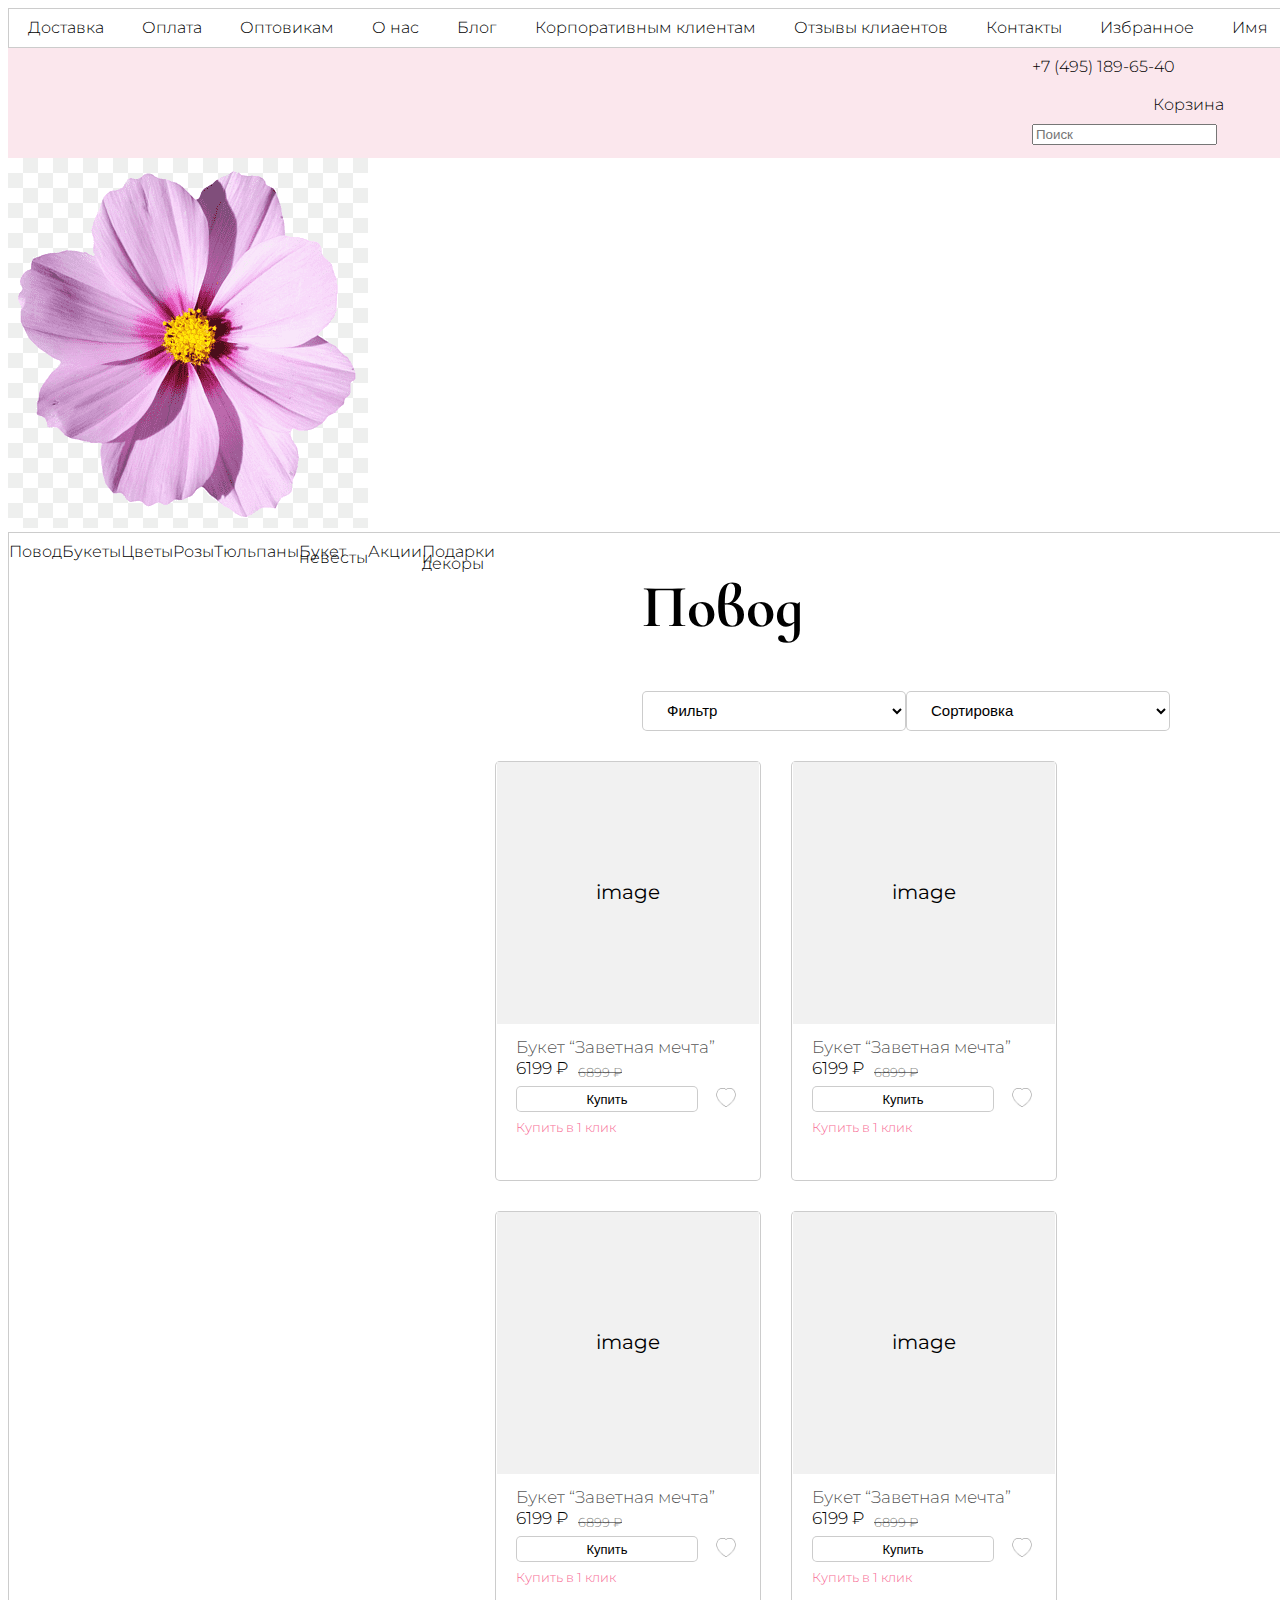
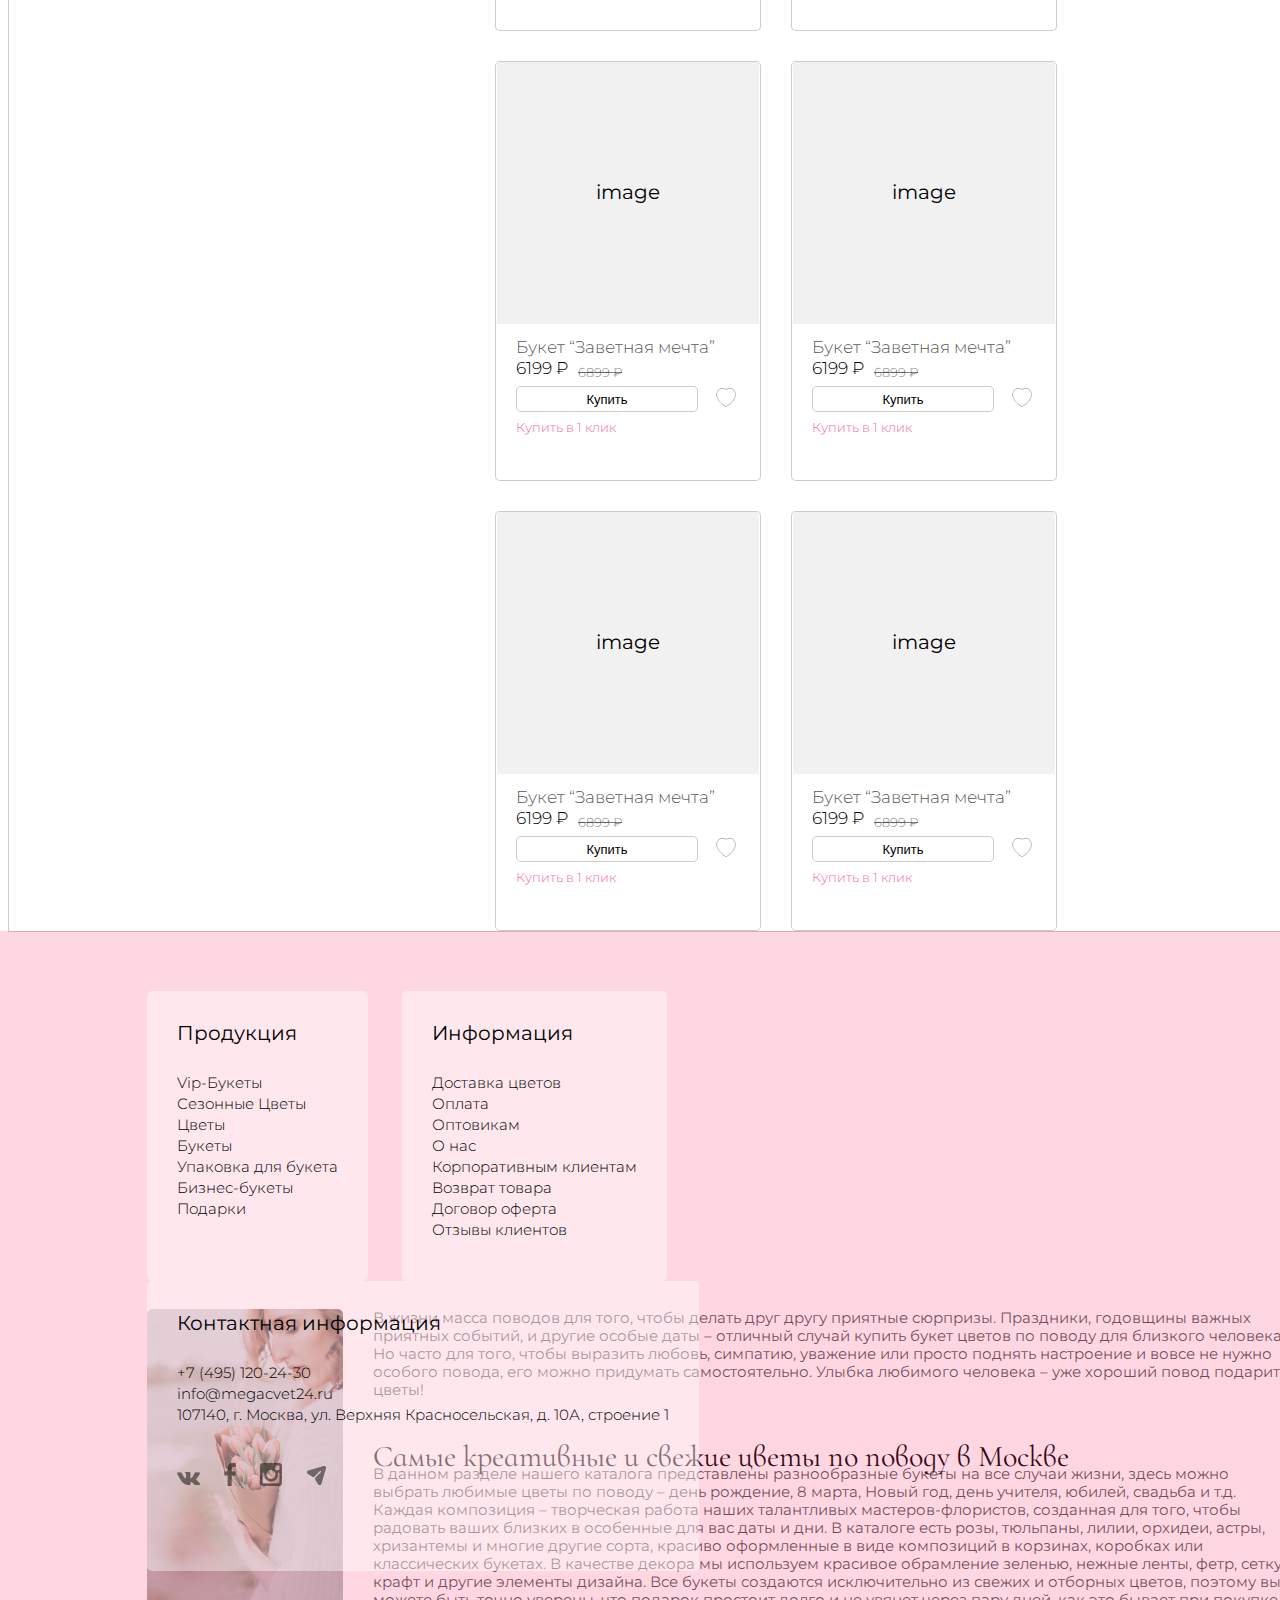
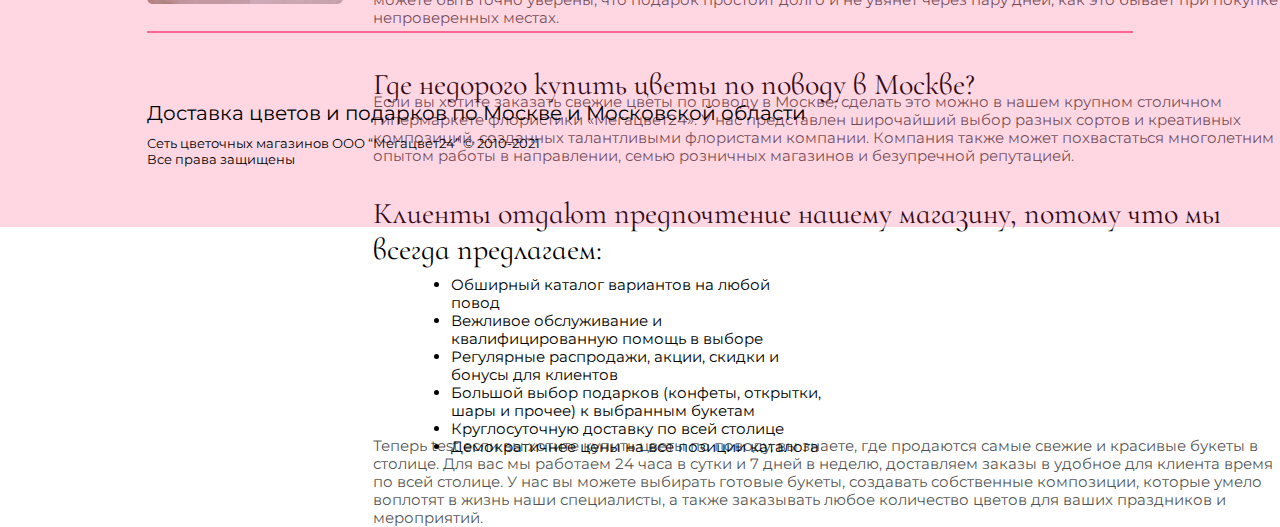
==== commit 82ad49b7: "3/add-main reslove" ====
--- a/index.html
+++ b/index.html
@@ -6,21 +6,17 @@
     <meta charset="UTF-8">
     <meta http-equiv="X-UA-Compatible" content="IE=edge">
     <meta name="viewport" content="width=device-width, initial-scale=1.0">
-<<<<<<< HEAD
-    <link rel="stylesheet" href="style.css">
 
     <!-- Google fonts -->
     <link rel="preconnect" href="https://fonts.googleapis.com">
     <link rel="preconnect" href="https://fonts.gstatic.com" crossorigin>
     <link href="https://fonts.googleapis.com/css2?family=Montserrat&display=swap" rel="stylesheet">
 
-=======
+
     <LINK REL="stylesheet" TYPE="text/css" HREF="style.css">
     <link href='https://fonts.googleapis.com/css?family=Montserrat' rel='stylesheet'>
->>>>>>> 95384e1db486154438375fe6f35cfa0538ddacda
     <title>Document</title>
     <link rel="stylesheet" href="my_style.css">
-    <link rel="stylesheet" href="style.css">
     <link rel="preconnect" href="https://fonts.googleapis.com">
     <link rel="preconnect" href="https://fonts.gstatic.com" crossorigin>
     <link href="https://fonts.googleapis.com/css2?family=Cormorant+Infant&family=Montserrat&display=swap"
@@ -28,114 +24,8 @@
 </head>
 
 <body>
-<<<<<<< HEAD
-    <main>
-        <div class="mainItem">
-            <div class="mainItem-image">image</div>
-            <p class="mainItem-title">Букет “Заветная мечта”</p>
-            <div class="mainItem-price">
-                <p class="mainItem-price__new">6199</p>
-                <p class="mainItem-price__old">6899</p>
-            </div>
-            <div class="mainItem-active">
-                <button class="mainItem-active__buy">Купить</button>
-                <img src="./images/like.png" alt="like" class="mainItem-active__like">
-            </div>
-            <p class="mainItem-prompt">Купить в 1 клик</p>
-        </div>
-        <div class="mainItem">
-            <div class="mainItem-image">image</div>
-            <p class="mainItem-title">Букет “Заветная мечта”</p>
-            <div class="mainItem-price">
-                <p class="mainItem-price__new">6199</p>
-                <p class="mainItem-price__old">6899</p>
-            </div>
-            <div class="mainItem-active">
-                <button class="mainItem-active__buy">Купить</button>
-                <img src="./images/like.png" alt="like" class="mainItem-active__like">
-            </div>
-            <p class="mainItem-prompt">Купить в 1 клик</p>
-        </div>
-        <div class="mainItem">
-            <div class="mainItem-image">image</div>
-            <p class="mainItem-title">Букет “Заветная мечта”</p>
-            <div class="mainItem-price">
-                <p class="mainItem-price__new">6199</p>
-                <p class="mainItem-price__old">6899</p>
-            </div>
-            <div class="mainItem-active">
-                <button class="mainItem-active__buy">Купить</button>
-                <img src="./images/like.png" alt="like" class="mainItem-active__like">
-            </div>
-            <p class="mainItem-prompt">Купить в 1 клик</p>
-        </div>
-        <div class="mainItem">
-            <div class="mainItem-image">image</div>
-            <p class="mainItem-title">Букет “Заветная мечта”</p>
-            <div class="mainItem-price">
-                <p class="mainItem-price__new">6199</p>
-                <p class="mainItem-price__old">6899</p>
-            </div>
-            <div class="mainItem-active">
-                <button class="mainItem-active__buy">Купить</button>
-                <img src="./images/like.png" alt="like" class="mainItem-active__like">
-            </div>
-            <p class="mainItem-prompt">Купить в 1 клик</p>
-        </div>
-        <div class="mainItem">
-            <div class="mainItem-image">image</div>
-            <p class="mainItem-title">Букет “Заветная мечта”</p>
-            <div class="mainItem-price">
-                <p class="mainItem-price__new">6199</p>
-                <p class="mainItem-price__old">6899</p>
-            </div>
-            <div class="mainItem-active">
-                <button class="mainItem-active__buy">Купить</button>
-                <img src="./images/like.png" alt="like" class="mainItem-active__like">
-            </div>
-            <p class="mainItem-prompt">Купить в 1 клик</p>
-        </div>
-        <div class="mainItem">
-            <div class="mainItem-image">image</div>
-            <p class="mainItem-title">Букет “Заветная мечта”</p>
-            <div class="mainItem-price">
-                <p class="mainItem-price__new">6199</p>
-                <p class="mainItem-price__old">6899</p>
-            </div>
-            <div class="mainItem-active">
-                <button class="mainItem-active__buy">Купить</button>
-                <img src="./images/like.png" alt="like" class="mainItem-active__like">
-            </div>
-            <p class="mainItem-prompt">Купить в 1 клик</p>
-        </div>
-        <div class="mainItem">
-            <div class="mainItem-image">image</div>
-            <p class="mainItem-title">Букет “Заветная мечта”</p>
-            <div class="mainItem-price">
-                <p class="mainItem-price__new">6199</p>
-                <p class="mainItem-price__old">6899</p>
-            </div>
-            <div class="mainItem-active">
-                <button class="mainItem-active__buy">Купить</button>
-                <img src="./images/like.png" alt="like" class="mainItem-active__like">
-            </div>
-            <p class="mainItem-prompt">Купить в 1 клик</p>
-        </div>
-        <div class="mainItem">
-            <div class="mainItem-image">image</div>
-            <p class="mainItem-title">Букет “Заветная мечта”</p>
-            <div class="mainItem-price">
-                <p class="mainItem-price__new">6199</p>
-                <p class="mainItem-price__old">6899</p>
-            </div>
-            <div class="mainItem-active">
-                <button class="mainItem-active__buy">Купить</button>
-                <img src="./images/like.png" alt="like" class="mainItem-active__like">
-            </div>
-            <p class="mainItem-prompt">Купить в 1 клик</p>
-        </div>
-    </main>
-=======
+    
+    
     <div class="rectangle_1">
         <p>Доставка</p>
         <p>Оплата</p>
@@ -180,6 +70,114 @@
             </select>
         </div>
     </div>
+
+    <main>
+        <div class="mainItem">
+            <div class="mainItem-image">image</div>
+            <p class="mainItem-title">Букет “Заветная мечта”</p>
+            <div class="mainItem-price">
+                <p class="mainItem-price__new">6199</p>
+                <p class="mainItem-price__old">6899</p>
+            </div>
+            <div class="mainItem-active">
+                <button class="mainItem-active__buy">Купить</button>
+                <img src="./images/like.png" alt="like" class="mainItem-active__like">
+            </div>
+            <p class="mainItem-prompt">Купить в 1 клик</p>
+        </div>
+        <div class="mainItem">
+            <div class="mainItem-image">image</div>
+            <p class="mainItem-title">Букет “Заветная мечта”</p>
+            <div class="mainItem-price">
+                <p class="mainItem-price__new">6199</p>
+                <p class="mainItem-price__old">6899</p>
+            </div>
+            <div class="mainItem-active">
+                <button class="mainItem-active__buy">Купить</button>
+                <img src="./images/like.png" alt="like" class="mainItem-active__like">
+            </div>
+            <p class="mainItem-prompt">Купить в 1 клик</p>
+        </div>
+        <div class="mainItem">
+            <div class="mainItem-image">image</div>
+            <p class="mainItem-title">Букет “Заветная мечта”</p>
+            <div class="mainItem-price">
+                <p class="mainItem-price__new">6199</p>
+                <p class="mainItem-price__old">6899</p>
+            </div>
+            <div class="mainItem-active">
+                <button class="mainItem-active__buy">Купить</button>
+                <img src="./images/like.png" alt="like" class="mainItem-active__like">
+            </div>
+            <p class="mainItem-prompt">Купить в 1 клик</p>
+        </div>
+        <div class="mainItem">
+            <div class="mainItem-image">image</div>
+            <p class="mainItem-title">Букет “Заветная мечта”</p>
+            <div class="mainItem-price">
+                <p class="mainItem-price__new">6199</p>
+                <p class="mainItem-price__old">6899</p>
+            </div>
+            <div class="mainItem-active">
+                <button class="mainItem-active__buy">Купить</button>
+                <img src="./images/like.png" alt="like" class="mainItem-active__like">
+            </div>
+            <p class="mainItem-prompt">Купить в 1 клик</p>
+        </div>
+        <div class="mainItem">
+            <div class="mainItem-image">image</div>
+            <p class="mainItem-title">Букет “Заветная мечта”</p>
+            <div class="mainItem-price">
+                <p class="mainItem-price__new">6199</p>
+                <p class="mainItem-price__old">6899</p>
+            </div>
+            <div class="mainItem-active">
+                <button class="mainItem-active__buy">Купить</button>
+                <img src="./images/like.png" alt="like" class="mainItem-active__like">
+            </div>
+            <p class="mainItem-prompt">Купить в 1 клик</p>
+        </div>
+        <div class="mainItem">
+            <div class="mainItem-image">image</div>
+            <p class="mainItem-title">Букет “Заветная мечта”</p>
+            <div class="mainItem-price">
+                <p class="mainItem-price__new">6199</p>
+                <p class="mainItem-price__old">6899</p>
+            </div>
+            <div class="mainItem-active">
+                <button class="mainItem-active__buy">Купить</button>
+                <img src="./images/like.png" alt="like" class="mainItem-active__like">
+            </div>
+            <p class="mainItem-prompt">Купить в 1 клик</p>
+        </div>
+        <div class="mainItem">
+            <div class="mainItem-image">image</div>
+            <p class="mainItem-title">Букет “Заветная мечта”</p>
+            <div class="mainItem-price">
+                <p class="mainItem-price__new">6199</p>
+                <p class="mainItem-price__old">6899</p>
+            </div>
+            <div class="mainItem-active">
+                <button class="mainItem-active__buy">Купить</button>
+                <img src="./images/like.png" alt="like" class="mainItem-active__like">
+            </div>
+            <p class="mainItem-prompt">Купить в 1 клик</p>
+        </div>
+        <div class="mainItem">
+            <div class="mainItem-image">image</div>
+            <p class="mainItem-title">Букет “Заветная мечта”</p>
+            <div class="mainItem-price">
+                <p class="mainItem-price__new">6199</p>
+                <p class="mainItem-price__old">6899</p>
+            </div>
+            <div class="mainItem-active">
+                <button class="mainItem-active__buy">Купить</button>
+                <img src="./images/like.png" alt="like" class="mainItem-active__like">
+            </div>
+            <p class="mainItem-prompt">Купить в 1 клик</p>
+        </div>
+    </main>
+
       <div>
     <div class="quote1">В жизни масса поводов для того, чтобы делать друг другу приятные сюрпризы. Праздники, годовщины важных приятных событий, и другие особые даты – отличный случай купить букет цветов по поводу для близкого человека. Но часто для того, чтобы выразить любовь, симпатию, уважение или просто поднять настроение и вовсе не нужно особого повода, его можно придумать самостоятельно. Улыбка любимого человека – уже хороший повод подарить цветы!</div>
     <img src="images/lO_bw1VmzGo.png" class="image1">
@@ -274,7 +272,6 @@
             </div>
         </div>
     </footer>
->>>>>>> 95384e1db486154438375fe6f35cfa0538ddacda
 </body>
 
 </html>--- a/style.css
+++ b/style.css
@@ -1,4 +1,3 @@
-<<<<<<< HEAD
 main {
     display: flex;
     flex-direction: row;
@@ -98,7 +97,6 @@
     color: #F76A94;
     font-size: 13px;
 }
-=======
 .quote1{
  /* В жизни масса поводов для того, чтобы делать друг другу приятные сюрпризы. Праздники, годовщины важных приятных событий, и другие особые даты – отличный случай купить букет цветов по поводу для близкого человека. Но часто для того, чтобы выразить любовь, симпатию, уважение или просто поднять настроение и вовсе не нужно особого повода, его можно придумать самостоятельно. Улыбка любимого человека – уже хороший повод подарить цветы! */
 
@@ -385,4 +383,3 @@
     font-family: 'Montserrat', sans-serif;
     margin-top: 60px;
 }
->>>>>>> 95384e1db486154438375fe6f35cfa0538ddacda
--- a/style.css
+++ b/style.css
@@ -1,4 +1,3 @@
-<<<<<<< HEAD
 main {
     display: flex;
     flex-direction: row;
@@ -98,7 +97,6 @@
     color: #F76A94;
     font-size: 13px;
 }
-=======
 .quote1{
  /* В жизни масса поводов для того, чтобы делать друг другу приятные сюрпризы. Праздники, годовщины важных приятных событий, и другие особые даты – отличный случай купить букет цветов по поводу для близкого человека. Но часто для того, чтобы выразить любовь, симпатию, уважение или просто поднять настроение и вовсе не нужно особого повода, его можно придумать самостоятельно. Улыбка любимого человека – уже хороший повод подарить цветы! */
 
@@ -385,4 +383,3 @@
     font-family: 'Montserrat', sans-serif;
     margin-top: 60px;
 }
->>>>>>> 95384e1db486154438375fe6f35cfa0538ddacda
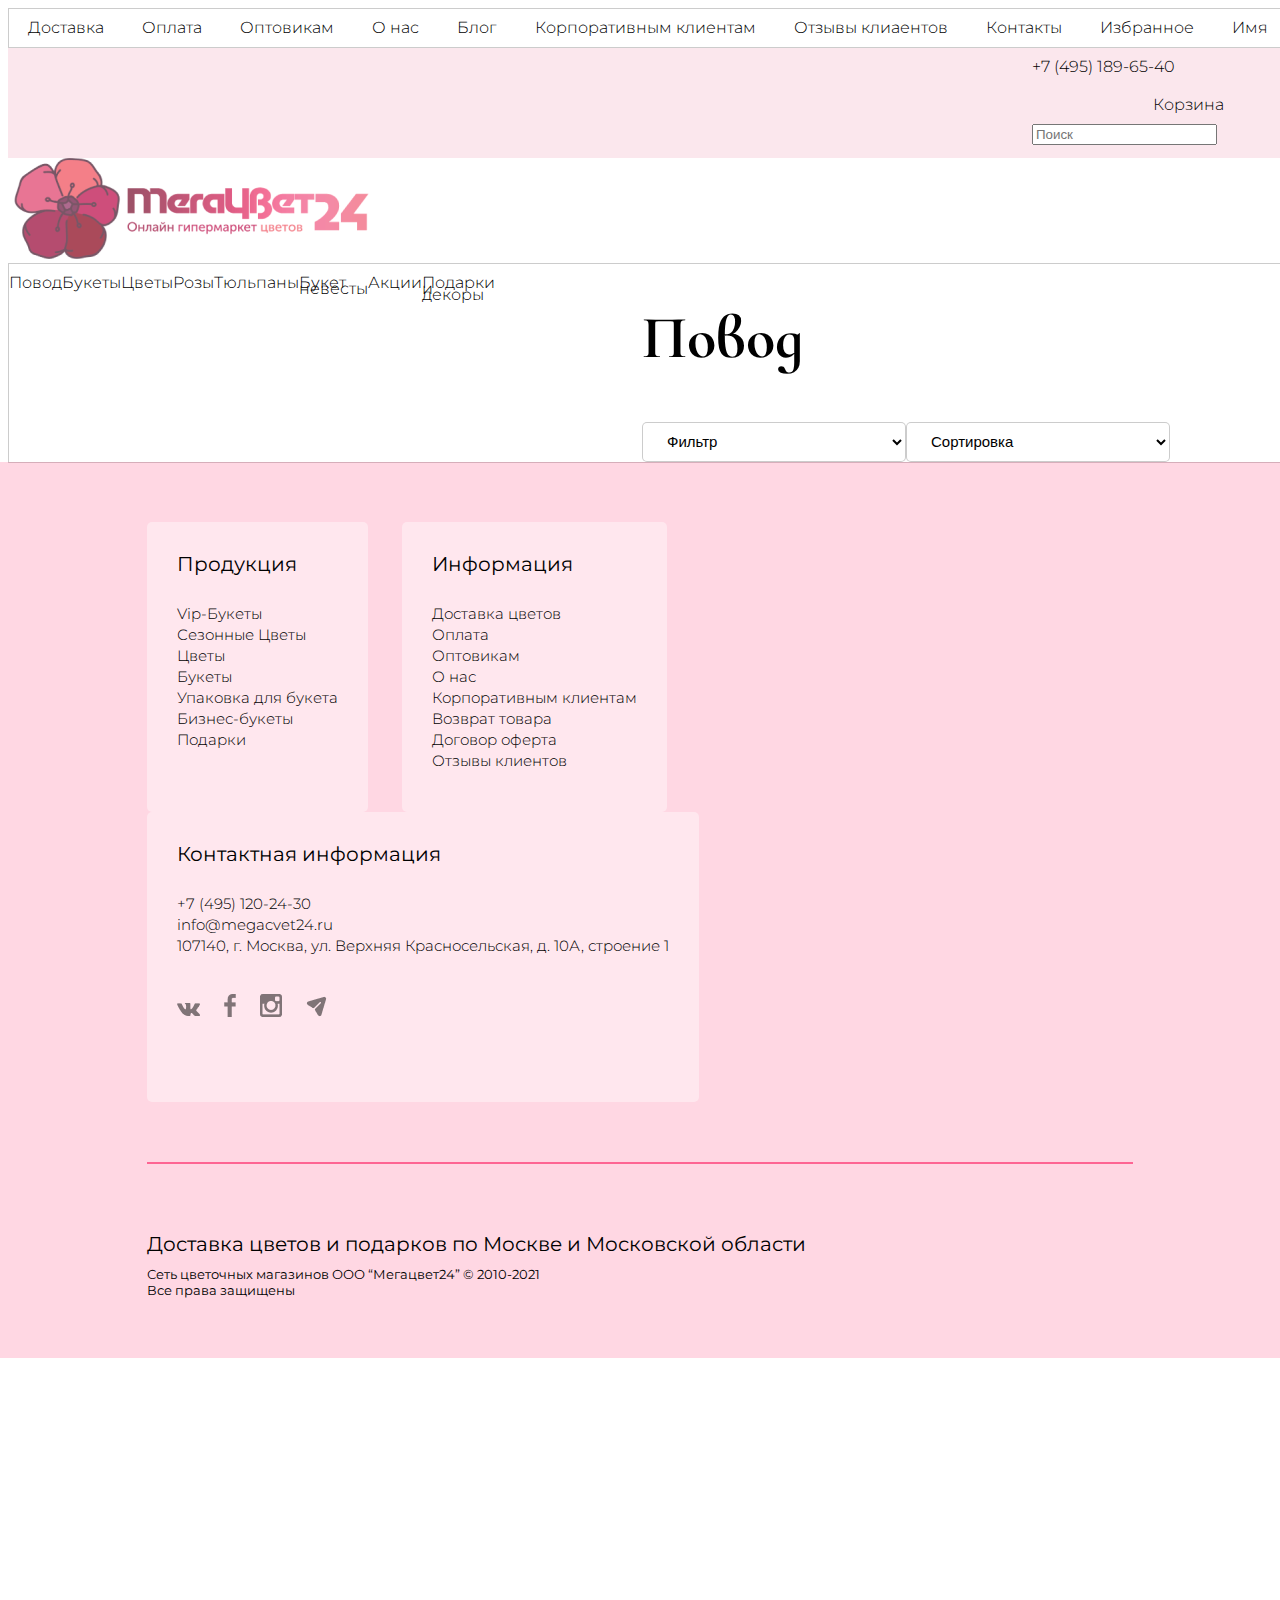
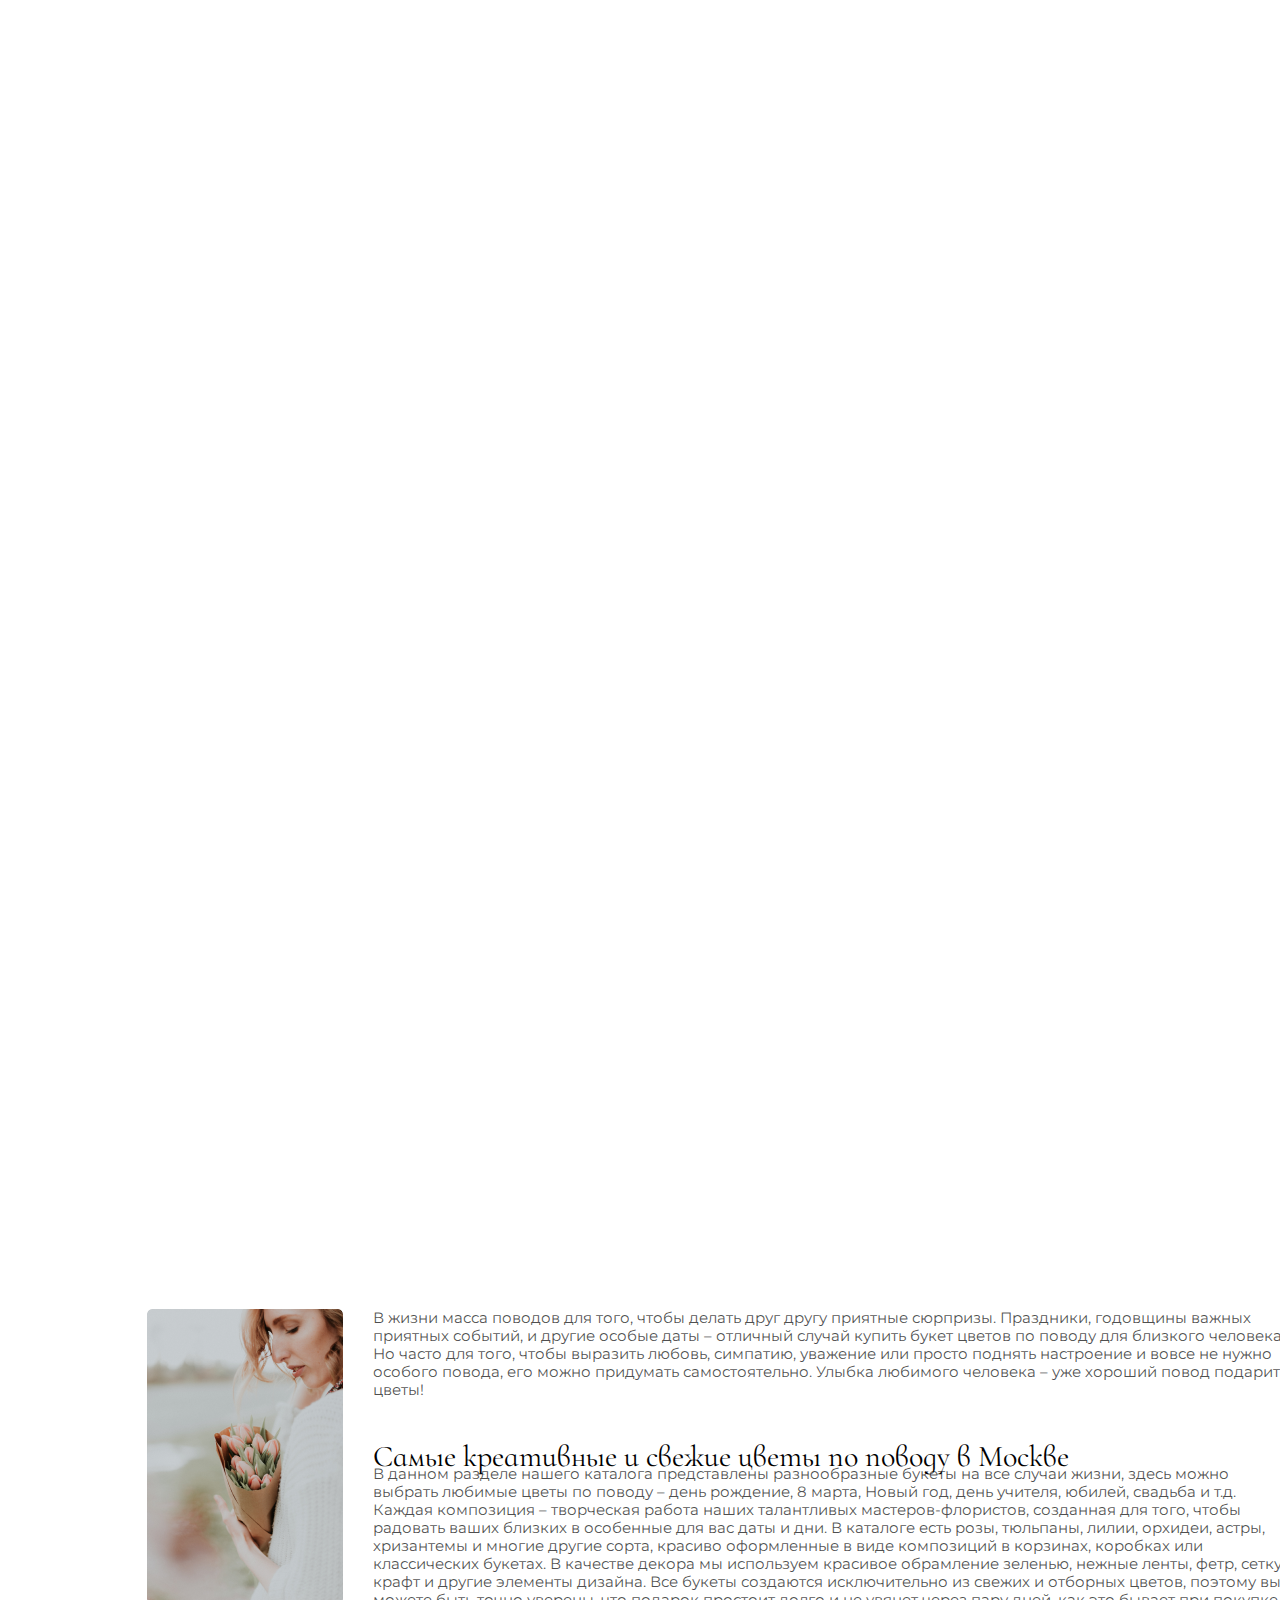
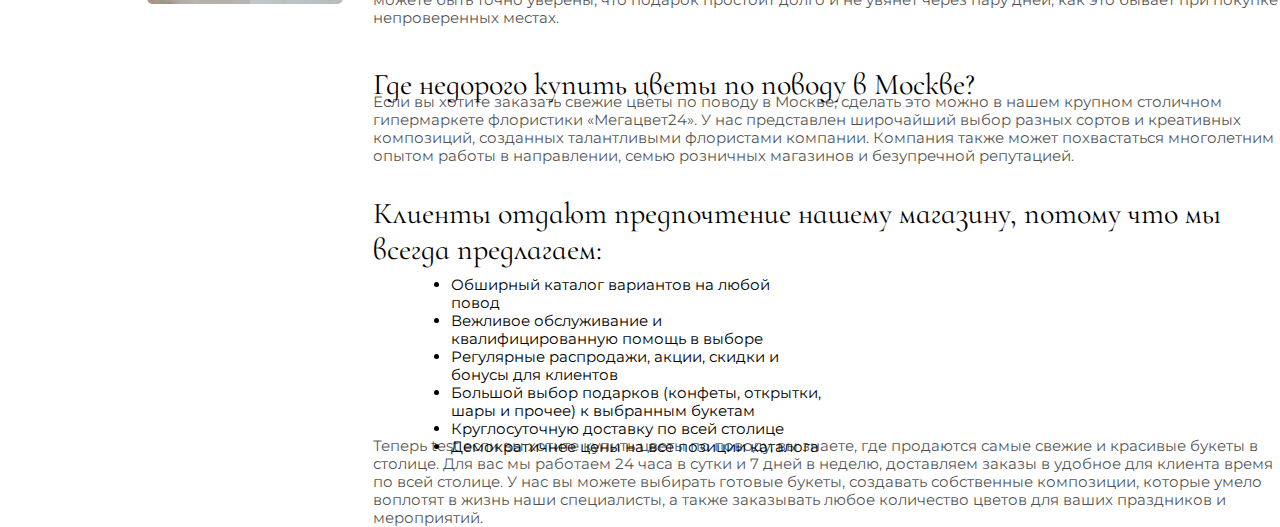
==== commit d2b7c5f3: "Changed logo" ====
--- a/index.html
+++ b/index.html
@@ -6,17 +6,11 @@
     <meta charset="UTF-8">
     <meta http-equiv="X-UA-Compatible" content="IE=edge">
     <meta name="viewport" content="width=device-width, initial-scale=1.0">
-
-    <!-- Google fonts -->
-    <link rel="preconnect" href="https://fonts.googleapis.com">
-    <link rel="preconnect" href="https://fonts.gstatic.com" crossorigin>
-    <link href="https://fonts.googleapis.com/css2?family=Montserrat&display=swap" rel="stylesheet">
-
-
     <LINK REL="stylesheet" TYPE="text/css" HREF="style.css">
     <link href='https://fonts.googleapis.com/css?family=Montserrat' rel='stylesheet'>
     <title>Document</title>
     <link rel="stylesheet" href="my_style.css">
+    <link rel="stylesheet" href="style.css">
     <link rel="preconnect" href="https://fonts.googleapis.com">
     <link rel="preconnect" href="https://fonts.gstatic.com" crossorigin>
     <link href="https://fonts.googleapis.com/css2?family=Cormorant+Infant&family=Montserrat&display=swap"
@@ -24,8 +18,6 @@
 </head>
 
 <body>
-    
-    
     <div class="rectangle_1">
         <p>Доставка</p>
         <p>Оплата</p>
@@ -44,7 +36,7 @@
         <p class="basket">Корзина</p>
         <input name="s" placeholder="Поиск" type="search" class="search"> 
     </div>
-    <img src="images/pic.png" alt="TEST" class="logo">
+    <img src="images/pic_.png" alt="TEST" class="logo">
 
     <div class="rectangle_3">
         <p class="povod">Повод</p>
@@ -70,114 +62,6 @@
             </select>
         </div>
     </div>
-
-    <main>
-        <div class="mainItem">
-            <div class="mainItem-image">image</div>
-            <p class="mainItem-title">Букет “Заветная мечта”</p>
-            <div class="mainItem-price">
-                <p class="mainItem-price__new">6199</p>
-                <p class="mainItem-price__old">6899</p>
-            </div>
-            <div class="mainItem-active">
-                <button class="mainItem-active__buy">Купить</button>
-                <img src="./images/like.png" alt="like" class="mainItem-active__like">
-            </div>
-            <p class="mainItem-prompt">Купить в 1 клик</p>
-        </div>
-        <div class="mainItem">
-            <div class="mainItem-image">image</div>
-            <p class="mainItem-title">Букет “Заветная мечта”</p>
-            <div class="mainItem-price">
-                <p class="mainItem-price__new">6199</p>
-                <p class="mainItem-price__old">6899</p>
-            </div>
-            <div class="mainItem-active">
-                <button class="mainItem-active__buy">Купить</button>
-                <img src="./images/like.png" alt="like" class="mainItem-active__like">
-            </div>
-            <p class="mainItem-prompt">Купить в 1 клик</p>
-        </div>
-        <div class="mainItem">
-            <div class="mainItem-image">image</div>
-            <p class="mainItem-title">Букет “Заветная мечта”</p>
-            <div class="mainItem-price">
-                <p class="mainItem-price__new">6199</p>
-                <p class="mainItem-price__old">6899</p>
-            </div>
-            <div class="mainItem-active">
-                <button class="mainItem-active__buy">Купить</button>
-                <img src="./images/like.png" alt="like" class="mainItem-active__like">
-            </div>
-            <p class="mainItem-prompt">Купить в 1 клик</p>
-        </div>
-        <div class="mainItem">
-            <div class="mainItem-image">image</div>
-            <p class="mainItem-title">Букет “Заветная мечта”</p>
-            <div class="mainItem-price">
-                <p class="mainItem-price__new">6199</p>
-                <p class="mainItem-price__old">6899</p>
-            </div>
-            <div class="mainItem-active">
-                <button class="mainItem-active__buy">Купить</button>
-                <img src="./images/like.png" alt="like" class="mainItem-active__like">
-            </div>
-            <p class="mainItem-prompt">Купить в 1 клик</p>
-        </div>
-        <div class="mainItem">
-            <div class="mainItem-image">image</div>
-            <p class="mainItem-title">Букет “Заветная мечта”</p>
-            <div class="mainItem-price">
-                <p class="mainItem-price__new">6199</p>
-                <p class="mainItem-price__old">6899</p>
-            </div>
-            <div class="mainItem-active">
-                <button class="mainItem-active__buy">Купить</button>
-                <img src="./images/like.png" alt="like" class="mainItem-active__like">
-            </div>
-            <p class="mainItem-prompt">Купить в 1 клик</p>
-        </div>
-        <div class="mainItem">
-            <div class="mainItem-image">image</div>
-            <p class="mainItem-title">Букет “Заветная мечта”</p>
-            <div class="mainItem-price">
-                <p class="mainItem-price__new">6199</p>
-                <p class="mainItem-price__old">6899</p>
-            </div>
-            <div class="mainItem-active">
-                <button class="mainItem-active__buy">Купить</button>
-                <img src="./images/like.png" alt="like" class="mainItem-active__like">
-            </div>
-            <p class="mainItem-prompt">Купить в 1 клик</p>
-        </div>
-        <div class="mainItem">
-            <div class="mainItem-image">image</div>
-            <p class="mainItem-title">Букет “Заветная мечта”</p>
-            <div class="mainItem-price">
-                <p class="mainItem-price__new">6199</p>
-                <p class="mainItem-price__old">6899</p>
-            </div>
-            <div class="mainItem-active">
-                <button class="mainItem-active__buy">Купить</button>
-                <img src="./images/like.png" alt="like" class="mainItem-active__like">
-            </div>
-            <p class="mainItem-prompt">Купить в 1 клик</p>
-        </div>
-        <div class="mainItem">
-            <div class="mainItem-image">image</div>
-            <p class="mainItem-title">Букет “Заветная мечта”</p>
-            <div class="mainItem-price">
-                <p class="mainItem-price__new">6199</p>
-                <p class="mainItem-price__old">6899</p>
-            </div>
-            <div class="mainItem-active">
-                <button class="mainItem-active__buy">Купить</button>
-                <img src="./images/like.png" alt="like" class="mainItem-active__like">
-            </div>
-            <p class="mainItem-prompt">Купить в 1 клик</p>
-        </div>
-    </main>
-
       <div>
     <div class="quote1">В жизни масса поводов для того, чтобы делать друг другу приятные сюрпризы. Праздники, годовщины важных приятных событий, и другие особые даты – отличный случай купить букет цветов по поводу для близкого человека. Но часто для того, чтобы выразить любовь, симпатию, уважение или просто поднять настроение и вовсе не нужно особого повода, его можно придумать самостоятельно. Улыбка любимого человека – уже хороший повод подарить цветы!</div>
     <img src="images/lO_bw1VmzGo.png" class="image1">
--- a/my_style.css
+++ b/my_style.css
@@ -11,6 +11,10 @@
 .search{
     margin-left: 80%;
     margin-bottom: 1%;
+}
+
+.logo{
+   
 }
 
 .rectangle_1{
@@ -40,3 +44,4 @@
     border: 0.3px solid rgba(0, 0, 0, 0.2);
     box-sizing: border-box;
     }
+
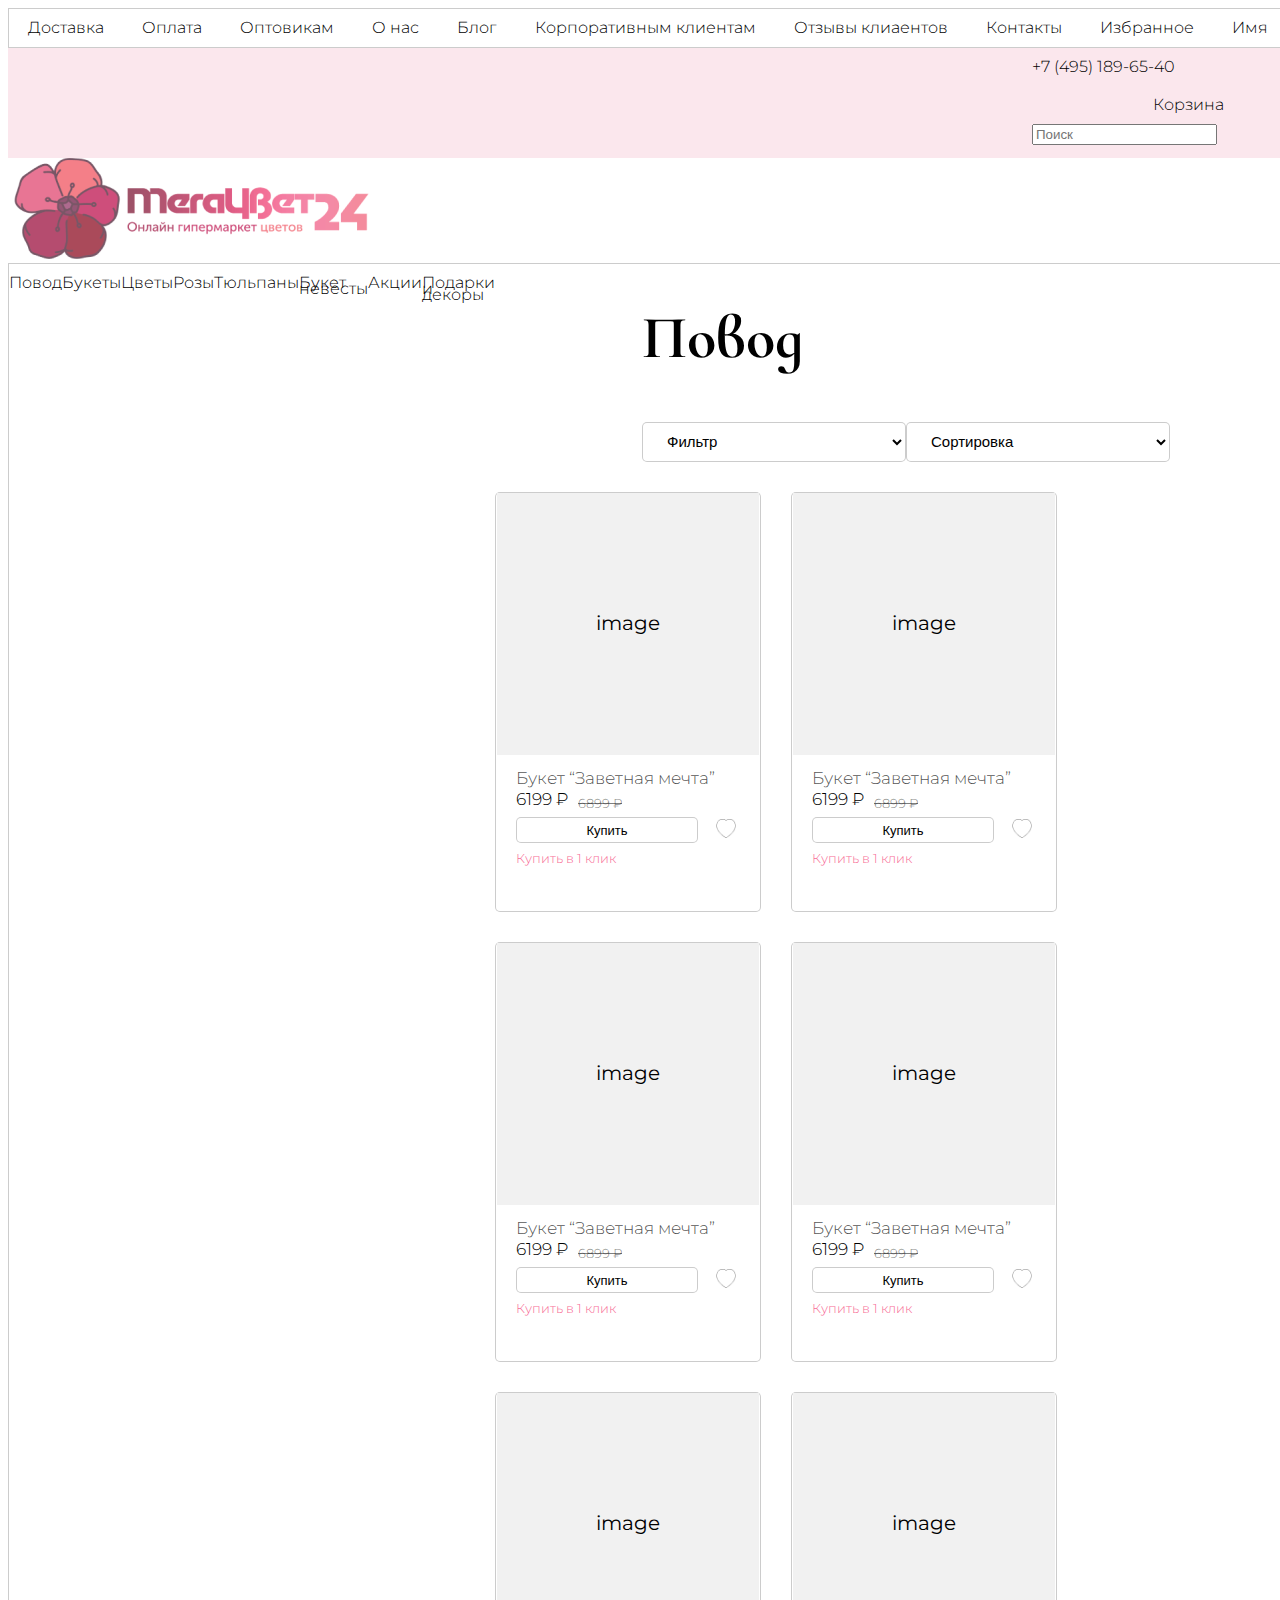
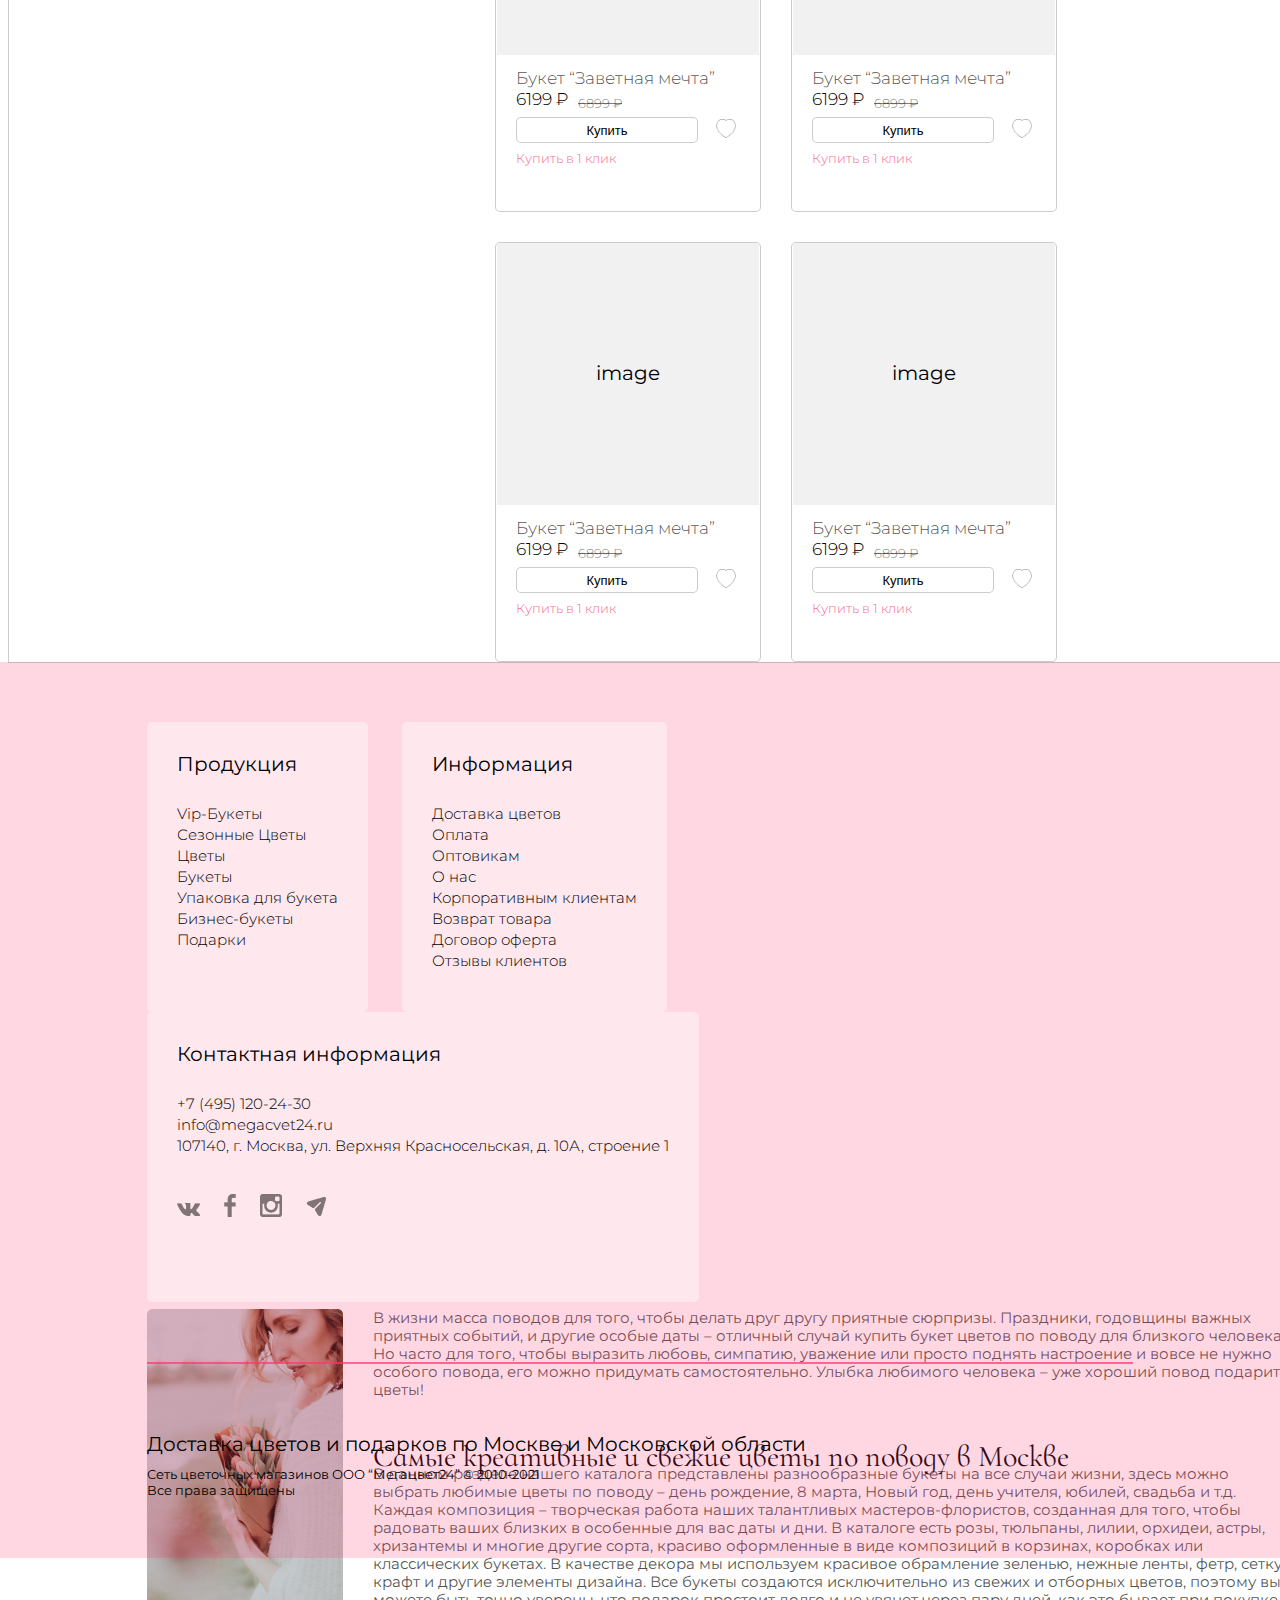
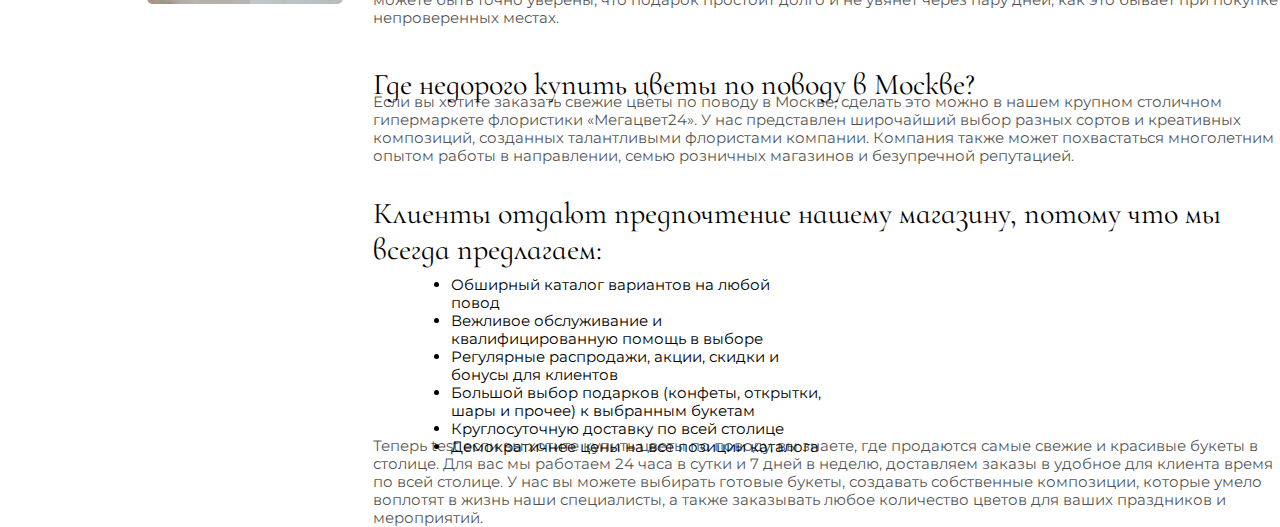
==== commit dbf2e4d3: "Merge pull request #9 from Van4ikKov/0001/head_block" ====
--- a/index.html
+++ b/index.html
@@ -6,11 +6,17 @@
     <meta charset="UTF-8">
     <meta http-equiv="X-UA-Compatible" content="IE=edge">
     <meta name="viewport" content="width=device-width, initial-scale=1.0">
+
+    <!-- Google fonts -->
+    <link rel="preconnect" href="https://fonts.googleapis.com">
+    <link rel="preconnect" href="https://fonts.gstatic.com" crossorigin>
+    <link href="https://fonts.googleapis.com/css2?family=Montserrat&display=swap" rel="stylesheet">
+
+
     <LINK REL="stylesheet" TYPE="text/css" HREF="style.css">
     <link href='https://fonts.googleapis.com/css?family=Montserrat' rel='stylesheet'>
     <title>Document</title>
     <link rel="stylesheet" href="my_style.css">
-    <link rel="stylesheet" href="style.css">
     <link rel="preconnect" href="https://fonts.googleapis.com">
     <link rel="preconnect" href="https://fonts.gstatic.com" crossorigin>
     <link href="https://fonts.googleapis.com/css2?family=Cormorant+Infant&family=Montserrat&display=swap"
@@ -18,6 +24,8 @@
 </head>
 
 <body>
+    
+    
     <div class="rectangle_1">
         <p>Доставка</p>
         <p>Оплата</p>
@@ -62,6 +70,114 @@
             </select>
         </div>
     </div>
+
+    <main>
+        <div class="mainItem">
+            <div class="mainItem-image">image</div>
+            <p class="mainItem-title">Букет “Заветная мечта”</p>
+            <div class="mainItem-price">
+                <p class="mainItem-price__new">6199</p>
+                <p class="mainItem-price__old">6899</p>
+            </div>
+            <div class="mainItem-active">
+                <button class="mainItem-active__buy">Купить</button>
+                <img src="./images/like.png" alt="like" class="mainItem-active__like">
+            </div>
+            <p class="mainItem-prompt">Купить в 1 клик</p>
+        </div>
+        <div class="mainItem">
+            <div class="mainItem-image">image</div>
+            <p class="mainItem-title">Букет “Заветная мечта”</p>
+            <div class="mainItem-price">
+                <p class="mainItem-price__new">6199</p>
+                <p class="mainItem-price__old">6899</p>
+            </div>
+            <div class="mainItem-active">
+                <button class="mainItem-active__buy">Купить</button>
+                <img src="./images/like.png" alt="like" class="mainItem-active__like">
+            </div>
+            <p class="mainItem-prompt">Купить в 1 клик</p>
+        </div>
+        <div class="mainItem">
+            <div class="mainItem-image">image</div>
+            <p class="mainItem-title">Букет “Заветная мечта”</p>
+            <div class="mainItem-price">
+                <p class="mainItem-price__new">6199</p>
+                <p class="mainItem-price__old">6899</p>
+            </div>
+            <div class="mainItem-active">
+                <button class="mainItem-active__buy">Купить</button>
+                <img src="./images/like.png" alt="like" class="mainItem-active__like">
+            </div>
+            <p class="mainItem-prompt">Купить в 1 клик</p>
+        </div>
+        <div class="mainItem">
+            <div class="mainItem-image">image</div>
+            <p class="mainItem-title">Букет “Заветная мечта”</p>
+            <div class="mainItem-price">
+                <p class="mainItem-price__new">6199</p>
+                <p class="mainItem-price__old">6899</p>
+            </div>
+            <div class="mainItem-active">
+                <button class="mainItem-active__buy">Купить</button>
+                <img src="./images/like.png" alt="like" class="mainItem-active__like">
+            </div>
+            <p class="mainItem-prompt">Купить в 1 клик</p>
+        </div>
+        <div class="mainItem">
+            <div class="mainItem-image">image</div>
+            <p class="mainItem-title">Букет “Заветная мечта”</p>
+            <div class="mainItem-price">
+                <p class="mainItem-price__new">6199</p>
+                <p class="mainItem-price__old">6899</p>
+            </div>
+            <div class="mainItem-active">
+                <button class="mainItem-active__buy">Купить</button>
+                <img src="./images/like.png" alt="like" class="mainItem-active__like">
+            </div>
+            <p class="mainItem-prompt">Купить в 1 клик</p>
+        </div>
+        <div class="mainItem">
+            <div class="mainItem-image">image</div>
+            <p class="mainItem-title">Букет “Заветная мечта”</p>
+            <div class="mainItem-price">
+                <p class="mainItem-price__new">6199</p>
+                <p class="mainItem-price__old">6899</p>
+            </div>
+            <div class="mainItem-active">
+                <button class="mainItem-active__buy">Купить</button>
+                <img src="./images/like.png" alt="like" class="mainItem-active__like">
+            </div>
+            <p class="mainItem-prompt">Купить в 1 клик</p>
+        </div>
+        <div class="mainItem">
+            <div class="mainItem-image">image</div>
+            <p class="mainItem-title">Букет “Заветная мечта”</p>
+            <div class="mainItem-price">
+                <p class="mainItem-price__new">6199</p>
+                <p class="mainItem-price__old">6899</p>
+            </div>
+            <div class="mainItem-active">
+                <button class="mainItem-active__buy">Купить</button>
+                <img src="./images/like.png" alt="like" class="mainItem-active__like">
+            </div>
+            <p class="mainItem-prompt">Купить в 1 клик</p>
+        </div>
+        <div class="mainItem">
+            <div class="mainItem-image">image</div>
+            <p class="mainItem-title">Букет “Заветная мечта”</p>
+            <div class="mainItem-price">
+                <p class="mainItem-price__new">6199</p>
+                <p class="mainItem-price__old">6899</p>
+            </div>
+            <div class="mainItem-active">
+                <button class="mainItem-active__buy">Купить</button>
+                <img src="./images/like.png" alt="like" class="mainItem-active__like">
+            </div>
+            <p class="mainItem-prompt">Купить в 1 клик</p>
+        </div>
+    </main>
+
       <div>
     <div class="quote1">В жизни масса поводов для того, чтобы делать друг другу приятные сюрпризы. Праздники, годовщины важных приятных событий, и другие особые даты – отличный случай купить букет цветов по поводу для близкого человека. Но часто для того, чтобы выразить любовь, симпатию, уважение или просто поднять настроение и вовсе не нужно особого повода, его можно придумать самостоятельно. Улыбка любимого человека – уже хороший повод подарить цветы!</div>
     <img src="images/lO_bw1VmzGo.png" class="image1">
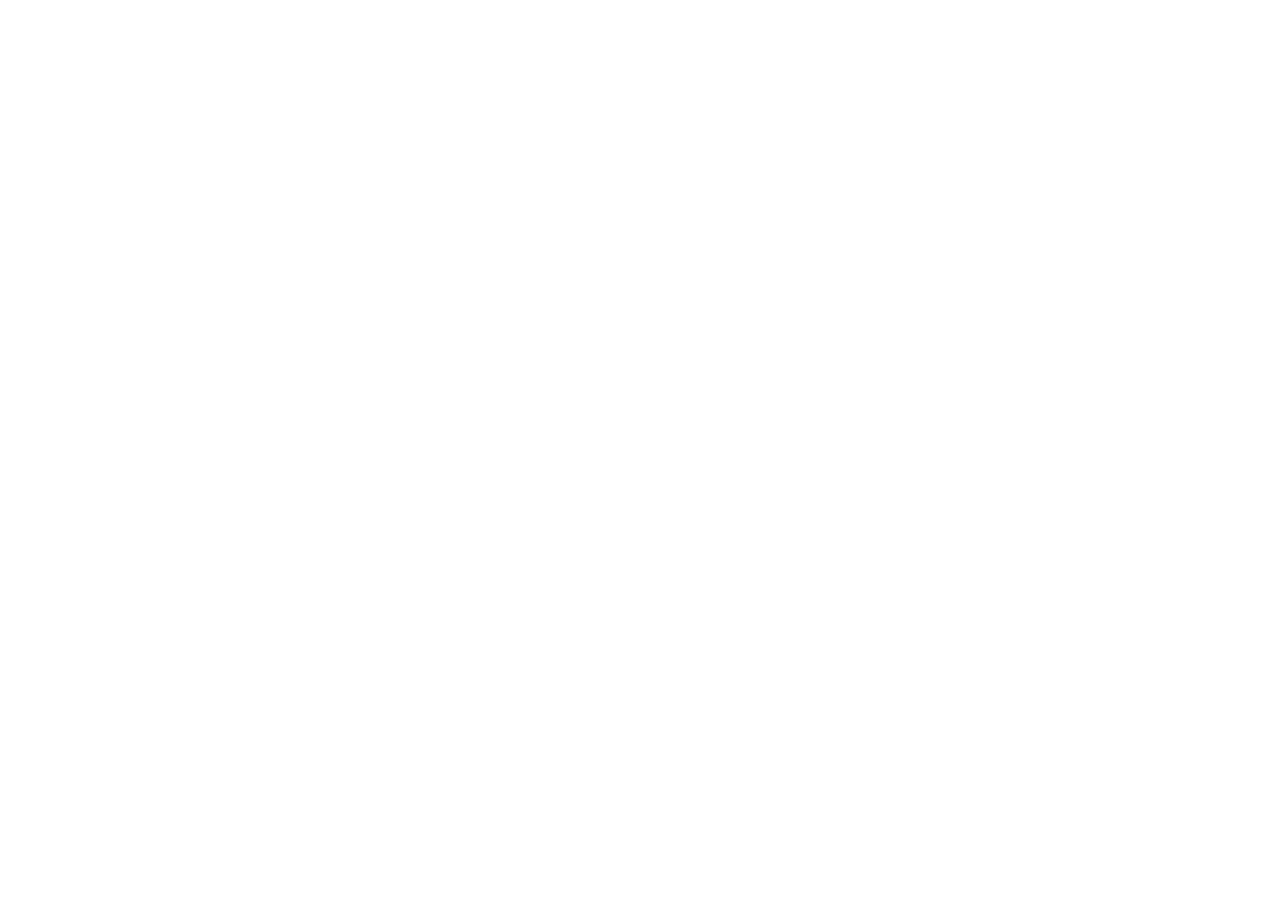
==== commit ccd39a1a: "clear" ====
--- a/index.html
+++ b/index.html
@@ -1,277 +1,12 @@
 <!DOCTYPE html>
 <html lang="en">
-
 <head>
-    <link href="style.css" rel="stylesheet">
     <meta charset="UTF-8">
     <meta http-equiv="X-UA-Compatible" content="IE=edge">
     <meta name="viewport" content="width=device-width, initial-scale=1.0">
-
-    <!-- Google fonts -->
-    <link rel="preconnect" href="https://fonts.googleapis.com">
-    <link rel="preconnect" href="https://fonts.gstatic.com" crossorigin>
-    <link href="https://fonts.googleapis.com/css2?family=Montserrat&display=swap" rel="stylesheet">
-
-
-    <LINK REL="stylesheet" TYPE="text/css" HREF="style.css">
-    <link href='https://fonts.googleapis.com/css?family=Montserrat' rel='stylesheet'>
-    <title>Document</title>
-    <link rel="stylesheet" href="my_style.css">
-    <link rel="preconnect" href="https://fonts.googleapis.com">
-    <link rel="preconnect" href="https://fonts.gstatic.com" crossorigin>
-    <link href="https://fonts.googleapis.com/css2?family=Cormorant+Infant&family=Montserrat&display=swap"
-        rel="stylesheet">
+    <title>Суши</title>
 </head>
-
 <body>
     
-    
-    <div class="rectangle_1">
-        <p>Доставка</p>
-        <p>Оплата</p>
-        <p>Оптовикам</p>
-        <p>О нас</p>
-        <p>Блог</p>
-        <p>Корпоративным клиентам</p>
-        <p>Отзывы клиаентов</p>
-        <p>Контакты</p>
-        <p>Избранное</p>
-        <p>Имя</p>
-    </div>
-
-    <div class="rectangle_2">
-        <p class="phone">+7 (495) 189-65-40</p> 
-        <p class="basket">Корзина</p>
-        <input name="s" placeholder="Поиск" type="search" class="search"> 
-    </div>
-    <img src="images/pic_.png" alt="TEST" class="logo">
-
-    <div class="rectangle_3">
-        <p class="povod">Повод</p>
-        <p class="Buket">Букеты</p>
-        <p class="svety">Цветы</p>
-        <p class="rosy">Розы</p>
-        <p class="tyulpany">Тюльпаны</p>
-        <p class="b_nevesty">Букет невесты</p>
-        <p class="sale">Акции</p>
-        <p class="gift">Подарки и декоры</p>
-    <div>
-      
-    <div class="selects">
-        <div class="selects_header">
-            <h2>Повод</h2>
-        </div>
-        <div class="selects_selects">
-            <select class="select" name="" id="">
-                <option>Фильтр</option>
-            </select>
-            <select class="select" name="" id="">
-                <option>Сортировка</option>
-            </select>
-        </div>
-    </div>
-
-    <main>
-        <div class="mainItem">
-            <div class="mainItem-image">image</div>
-            <p class="mainItem-title">Букет “Заветная мечта”</p>
-            <div class="mainItem-price">
-                <p class="mainItem-price__new">6199</p>
-                <p class="mainItem-price__old">6899</p>
-            </div>
-            <div class="mainItem-active">
-                <button class="mainItem-active__buy">Купить</button>
-                <img src="./images/like.png" alt="like" class="mainItem-active__like">
-            </div>
-            <p class="mainItem-prompt">Купить в 1 клик</p>
-        </div>
-        <div class="mainItem">
-            <div class="mainItem-image">image</div>
-            <p class="mainItem-title">Букет “Заветная мечта”</p>
-            <div class="mainItem-price">
-                <p class="mainItem-price__new">6199</p>
-                <p class="mainItem-price__old">6899</p>
-            </div>
-            <div class="mainItem-active">
-                <button class="mainItem-active__buy">Купить</button>
-                <img src="./images/like.png" alt="like" class="mainItem-active__like">
-            </div>
-            <p class="mainItem-prompt">Купить в 1 клик</p>
-        </div>
-        <div class="mainItem">
-            <div class="mainItem-image">image</div>
-            <p class="mainItem-title">Букет “Заветная мечта”</p>
-            <div class="mainItem-price">
-                <p class="mainItem-price__new">6199</p>
-                <p class="mainItem-price__old">6899</p>
-            </div>
-            <div class="mainItem-active">
-                <button class="mainItem-active__buy">Купить</button>
-                <img src="./images/like.png" alt="like" class="mainItem-active__like">
-            </div>
-            <p class="mainItem-prompt">Купить в 1 клик</p>
-        </div>
-        <div class="mainItem">
-            <div class="mainItem-image">image</div>
-            <p class="mainItem-title">Букет “Заветная мечта”</p>
-            <div class="mainItem-price">
-                <p class="mainItem-price__new">6199</p>
-                <p class="mainItem-price__old">6899</p>
-            </div>
-            <div class="mainItem-active">
-                <button class="mainItem-active__buy">Купить</button>
-                <img src="./images/like.png" alt="like" class="mainItem-active__like">
-            </div>
-            <p class="mainItem-prompt">Купить в 1 клик</p>
-        </div>
-        <div class="mainItem">
-            <div class="mainItem-image">image</div>
-            <p class="mainItem-title">Букет “Заветная мечта”</p>
-            <div class="mainItem-price">
-                <p class="mainItem-price__new">6199</p>
-                <p class="mainItem-price__old">6899</p>
-            </div>
-            <div class="mainItem-active">
-                <button class="mainItem-active__buy">Купить</button>
-                <img src="./images/like.png" alt="like" class="mainItem-active__like">
-            </div>
-            <p class="mainItem-prompt">Купить в 1 клик</p>
-        </div>
-        <div class="mainItem">
-            <div class="mainItem-image">image</div>
-            <p class="mainItem-title">Букет “Заветная мечта”</p>
-            <div class="mainItem-price">
-                <p class="mainItem-price__new">6199</p>
-                <p class="mainItem-price__old">6899</p>
-            </div>
-            <div class="mainItem-active">
-                <button class="mainItem-active__buy">Купить</button>
-                <img src="./images/like.png" alt="like" class="mainItem-active__like">
-            </div>
-            <p class="mainItem-prompt">Купить в 1 клик</p>
-        </div>
-        <div class="mainItem">
-            <div class="mainItem-image">image</div>
-            <p class="mainItem-title">Букет “Заветная мечта”</p>
-            <div class="mainItem-price">
-                <p class="mainItem-price__new">6199</p>
-                <p class="mainItem-price__old">6899</p>
-            </div>
-            <div class="mainItem-active">
-                <button class="mainItem-active__buy">Купить</button>
-                <img src="./images/like.png" alt="like" class="mainItem-active__like">
-            </div>
-            <p class="mainItem-prompt">Купить в 1 клик</p>
-        </div>
-        <div class="mainItem">
-            <div class="mainItem-image">image</div>
-            <p class="mainItem-title">Букет “Заветная мечта”</p>
-            <div class="mainItem-price">
-                <p class="mainItem-price__new">6199</p>
-                <p class="mainItem-price__old">6899</p>
-            </div>
-            <div class="mainItem-active">
-                <button class="mainItem-active__buy">Купить</button>
-                <img src="./images/like.png" alt="like" class="mainItem-active__like">
-            </div>
-            <p class="mainItem-prompt">Купить в 1 клик</p>
-        </div>
-    </main>
-
-      <div>
-    <div class="quote1">В жизни масса поводов для того, чтобы делать друг другу приятные сюрпризы. Праздники, годовщины важных приятных событий, и другие особые даты – отличный случай купить букет цветов по поводу для близкого человека. Но часто для того, чтобы выразить любовь, симпатию, уважение или просто поднять настроение и вовсе не нужно особого повода, его можно придумать самостоятельно. Улыбка любимого человека – уже хороший повод подарить цветы!</div>
-    <img src="images/lO_bw1VmzGo.png" class="image1">
-
-    <h1 class="h1"> Самые креативные и свежие цветы по поводу в Москве</h1>
-   
-    <div class="quote2">В данном разделе нашего каталога представлены разнообразные букеты на все случаи жизни, здесь можно выбрать любимые цветы по поводу – день рождение, 8 марта, Новый год, день учителя, юбилей, свадьба и т.д. Каждая композиция – творческая работа наших талантливых мастеров-флористов, созданная для того, чтобы радовать ваших близких в особенные для вас даты и дни. В каталоге есть розы, тюльпаны, лилии, орхидеи, астры, хризантемы и многие другие сорта, красиво оформленные в виде композиций в корзинах, коробках или классических букетах. В качестве декора мы используем красивое обрамление зеленью, нежные ленты, фетр, сетку, крафт и другие элементы дизайна.
-    Все букеты создаются исключительно из свежих и отборных цветов, поэтому вы можете быть точно уверены, 
-    что подарок простоит долго и не увянет через пару дней, как это бывает при покупке в непроверенных местах.</div>
-    
-    <h1 class="h2">Где недорого купить цветы по поводу в Москве?</h1>   
-   
-    <div class="quote3">Если вы хотите заказать свежие цветы по поводу в Москве, сделать это можно в нашем крупном столичном гипермаркете флористики «Мегацвет24». У нас представлен широчайший выбор разных сортов и креативных композиций, созданных талантливыми флористами компании. Компания также может похвастаться многолетним опытом работы в направлении, семью розничных магазинов и безупречной репутацией.</div>
-   
-    <h1 class="h3">Клиенты отдают предпочтение нашему магазину, потому что 
-        мы всегда предлагаем:</h1>
-
-        <ul class="spisok1">
-            <li>Обширный каталог вариантов на любой повод</li>
-            <li>Вежливое обслуживание и квалифицированную помощь в выборе</li>
-            <li>Регулярные распродажи, акции, скидки и бонусы для клиентов</li>
-            <li>Большой выбор подарков (конфеты, открытки, шары и прочее) к выбранным букетам</li>
-            <li>Круглосуточную доставку по всей столице</li>
-            <li>Демократичнее цены на все позиции каталога</li>
-        </ul>
-    
-    <div class="quote4">Теперь test если вы хотите купить цветы по поводу, вы знаете, где продаются самые свежие и красивые букеты 
-        в столице. Для вас мы работаем 24 часа в сутки и 7 дней в неделю, доставляем заказы в удобное для клиента время по всей столице. У нас вы можете выбирать готовые букеты, создавать собственные композиции, которые умело воплотят в жизнь наши специалисты, а также заказывать любое количество цветов для ваших праздников 
-        и мероприятий.</div>
-  </div>
-      
-    <footer class="site-footer">
-        <div class="main-footer-block">
-            <div class="two-information-blocks">
-                <div class="footer-block">
-                    <div class="header">
-                        Продукция
-                    </div>
-                    <p>Vip-Букеты</p>
-                    <p>Сезонные Цветы</p>
-                    <p>Цветы</p>
-                    <p>Букеты</p>
-                    <p>Упаковка для букета</p>
-                    <p>Бизнес-букеты</p>
-                    <p>Подарки</p>
-                </div>
-                <div class="footer-block">
-                    <div class="header">
-                        Информация
-                    </div>
-                    <p>Доставка цветов</p>
-                    <p>Оплата</p>
-                    <p>Оптовикам</p>
-                    <p>О нас</p>
-                    <p>Корпоративным клиентам</p>
-                    <p>Возврат товара</p>
-                    <p>Договор оферта</p>
-                    <p>Отзывы клиентов</p>
-                </div>
-            </div>
-            <div class="footer-block">
-                <div class="header">
-                    Контактная информация
-                </div>
-                <p>+7 (495) 120-24-30</p>
-                <p>info@megacvet24.ru</p>
-                <p>107140, г. Москва, ул. Верхняя Красносельская, д. 10А, строение 1</p>
-                <div class="social-media-images">
-                    <div class="social-media-image">
-                        <img src="images/social media/vk.png" alt="VK">
-                    </div>
-                    <div class="social-media-image">
-                        <img src="images/social media/facebook.png" alt="Facebook">
-                    </div>
-                    <div class="social-media-image">
-                        <img src="images/social media/instagram.png" alt="Instagram">
-                    </div>
-                    <div class="social-media-image">
-                        <img src="images/social media/telegram.png" alt="Telegram">
-                    </div>
-                </div>
-            </div>
-        </div>
-        <hr>
-        <div class="bottom-text">
-            <div class="header-bottom-text">
-                Доставка цветов и подарков по Москве и Московской области
-            </div>
-            <div class="rights-text">
-                Сеть цветочных магазинов ООО “Мегацвет24” © 2010-2021<br> 
-                Все права защищены
-            </div>
-        </div>
-    </footer>
 </body>
-
 </html>